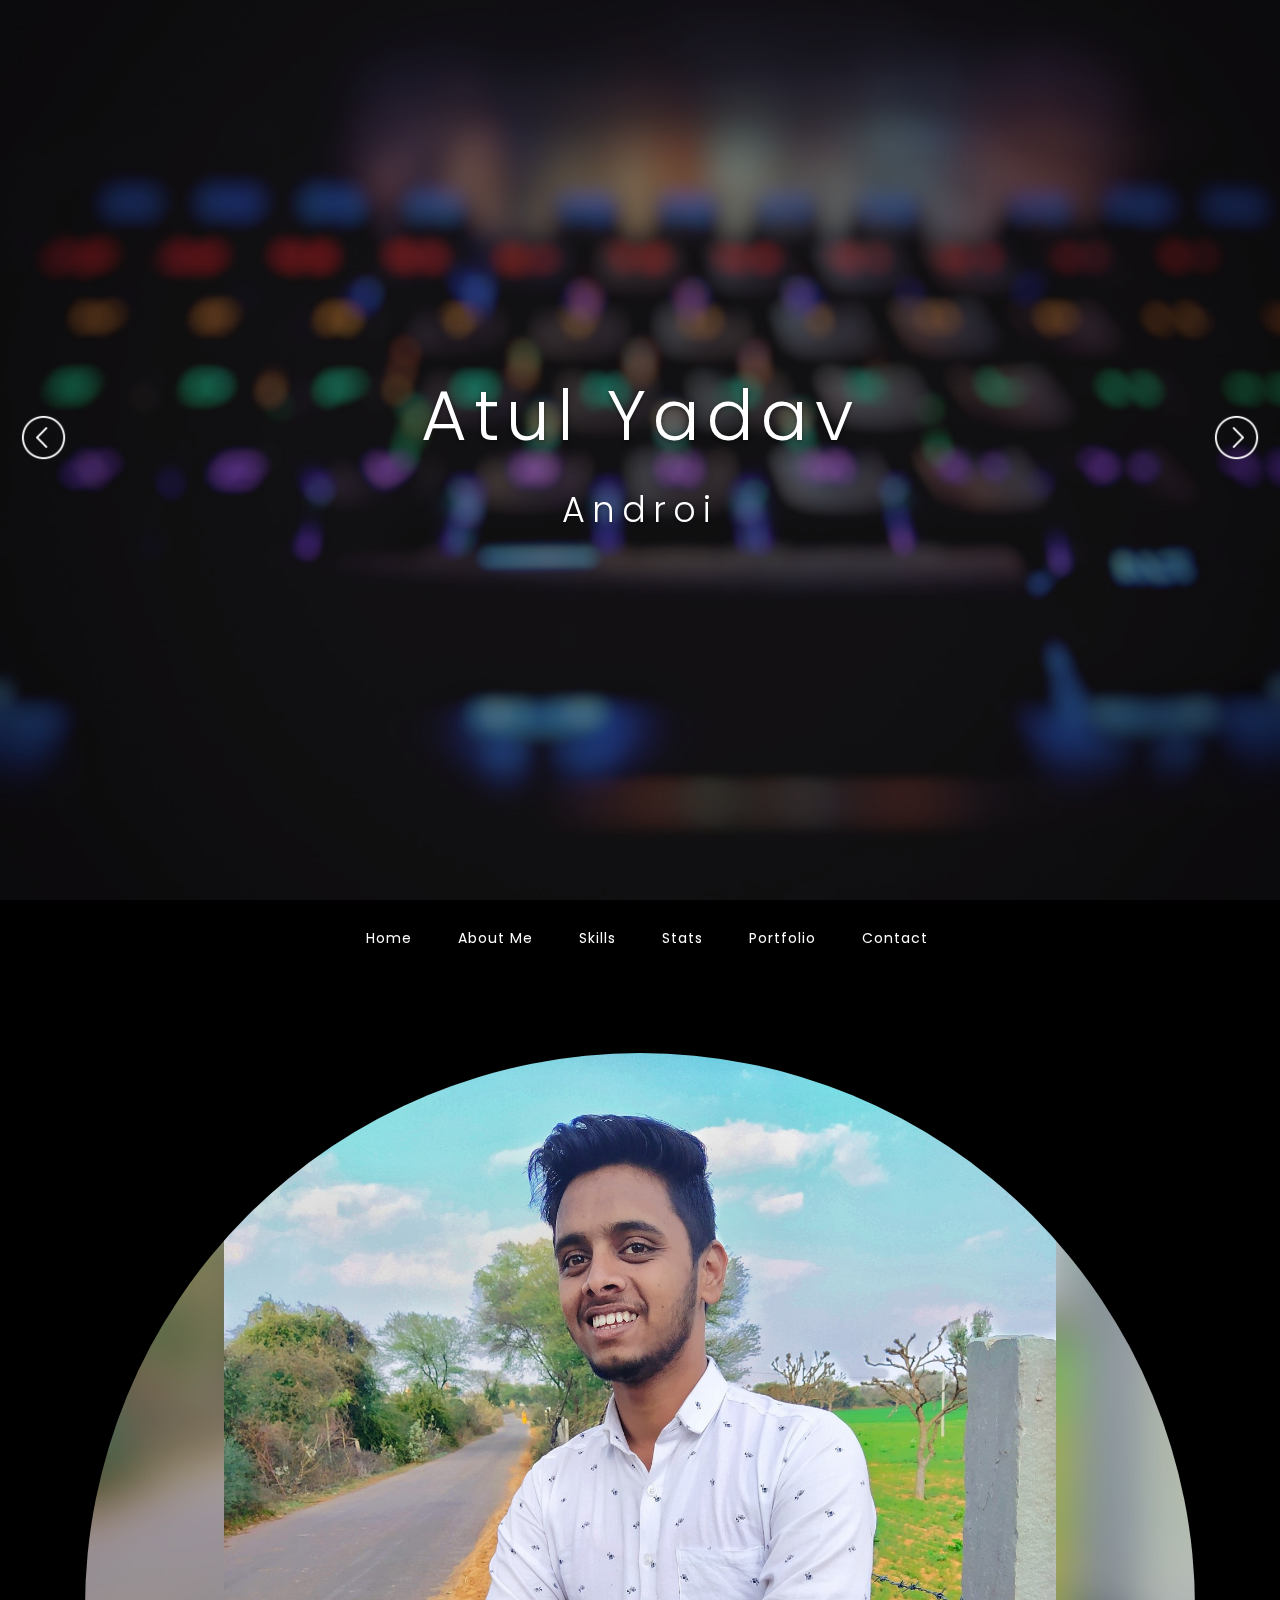
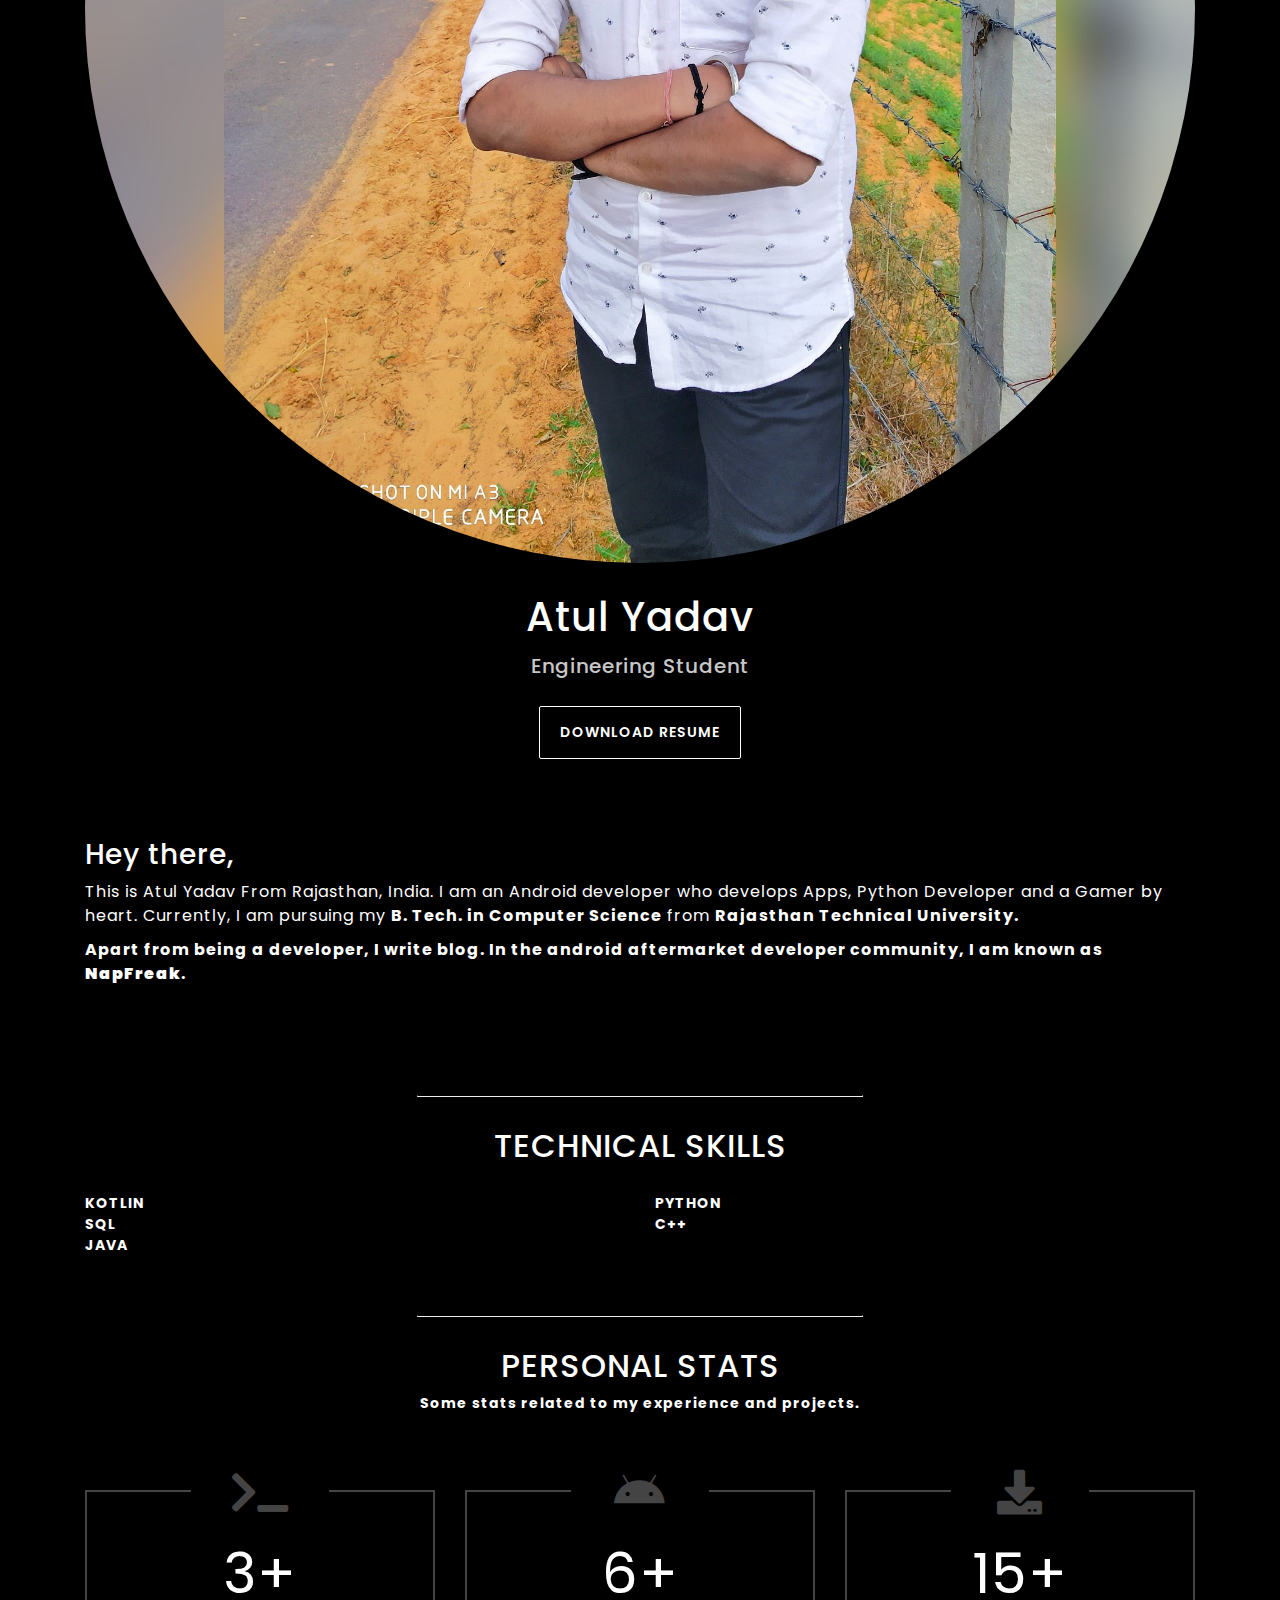
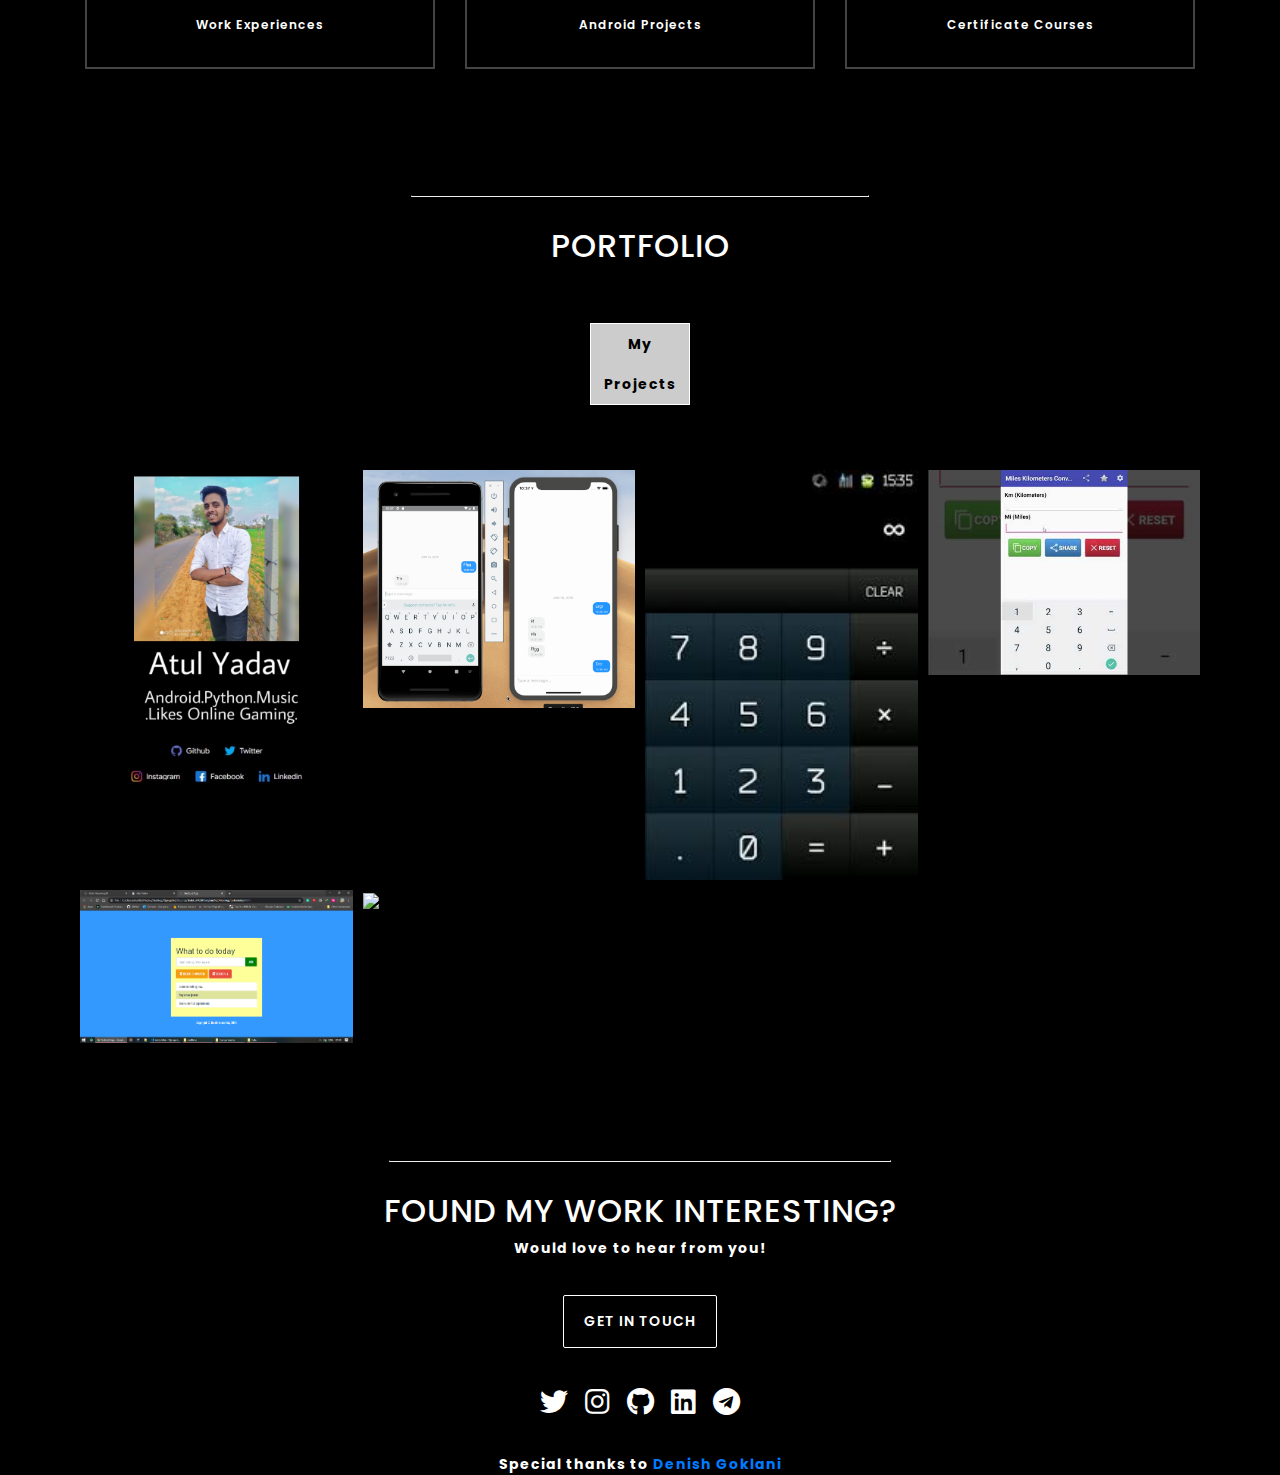
==== index.html @ 2b74e66d "first commit" ====
<!DOCTYPE html>

<head>
    <title>Atul Yadav</title>
    <link rel="shortcut icon" type="image/png" href="images/icons/fevicon.png">
    <meta name="viewport" content="width=device-width, initial-scale=1.0">
    <meta name="theme-color" content=#000000>
    <meta property="og:image" content="images/slide1">
    <link rel="stylesheet" href="https://stackpath.bootstrapcdn.com/bootstrap/4.3.1/css/bootstrap.min.css">
    <link rel="stylesheet" href="https://cdn.jsdelivr.net/gh/fancyapps/fancybox@3.5.7/dist/jquery.fancybox.min.css">
    <link rel="stylesheet" href="https://cdnjs.cloudflare.com/ajax/libs/font-awesome/5.11.2/css/all.css">
    <link rel="stylesheet" type="text/css" href="css/style.css">
    <!-- Global site tag (gtag.js) - Google Analytics -->
    <script async src="https://www.googletagmanager.com/gtag/js?id=UA-67305507-4"></script>
    <script>
        window.dataLayer = window.dataLayer || [];
        function gtag() { dataLayer.push(arguments); }
        gtag('js', new Date());

        gtag('config', 'UA-67305507-4');
    </script>
</head>

<body>
    <div class="loader">
        <div class="inner"></div>
    </div>

    <div id="slides">
        <div class="overlay"></div>
        <div class="slides-container">
            <img src="images/slide1.jpg" alt="">
            <img src="images/slide2.jpg" alt="">
        </div>
        <div class="TitleMessage">
            <div class="heading">
                <p class="main">Atul Yadav</p>
                <p class="sub typed"></p>
            </div>
        </div>

        <nav class="slides-navigation">
            <a href="#" class="next"></a>
            <a href="#" class="prev"></a>
        </nav>
    </div>

    <nav id="navigation" class="navbar navbar-expand-lg">
        <a class="navbar-brand" href="#"></a>
        <button class="navbar-toggler" type="button" data-toggle="collapse" data-target="#navbarNav"
            aria-controls="navbarNav" aria-expanded="false" aria-label="Toggle navigation">
            <span class="navbar-toggler-icon"></span>
        </button>
        <div class="collapse justify-content-center navbar-collapse" id="navbarNav">
            <ul class="navbar-nav">
                <li class="nav-item active">
                    <a class="nav-link" href="#slides">Home <span class="sr-only">(current)</span></a>
                </li>
                <li class="nav-item">
                    <a class="nav-link" href="#about">About Me</a>
                </li>
                <li class="nav-item">
                    <a class="nav-link" href="#skills">Skills</a>
                </li>
                <li class="nav-item">
                    <a class="nav-link" href="#stats">Stats</a>
                </li>
                <li class="nav-item">
                    <a class="nav-link" href="#portfolio">Portfolio</a>
                </li>
                <li class="nav-item">
                    <a class="nav-link" href="#contact">Contact</a>
                </li>
            </ul>
        </div>
    </nav>

    <section id="about" class="about_profile">
        <div class="container">
            <img class="aboutImage" src="images/profile.jpg" alt="">
        </div>
        <div class="heading">
            <h1>Atul Yadav</h1>
        </div>
        <div class="sub_heading">
            <h5>Engineering Student</h5>
        </div>
        <div class="resume">
            <a href="files/resume.pdf" class="resumeButton">DOWNLOAD RESUME</a>
        </div>
        </div>
    </section>
    <section class="about_text">
        <div class="container">
            <h3>Hey there,</h3>
            <p class="about_para">This is Atul Yadav From Rajasthan, India. I am an Android developer who develops Apps,
                Python Developer and a Gamer by heart. Currently, I am pursuing my
                <b>B. Tech. in Computer Science</b> from <b>Rajasthan Technical University.</b> 
                <b>
               </b><b>
            </p>
            <p class="about_para">Apart from being a developer, I write blog. In the android aftermarket
                 developer community, I am known
                as
                <b>NapFreak</b>.
                </p>
        </div>
    </section>

    <div id="skills" class="skillsSection">
        <div class="container">
            <div class="row">
                <div class="col-md-12 text-center">
                    <hr class="line" width="40%">
                    <h2>TECHNICAL SKILLS</h2>
                </div>
            </div>
        </div>
    </div>

    <div class="container">
        <div class="row">
            <div class="col-md-6">KOTLIN
                <br>
            </div>
            <div class="col-md-6">PYTHON
                 <br>
            </div>
        </div>
        <div class="row">
            <div class="col-md-6">SQL
               <br>
            </div>
            <div class="col-md-6">C++
      <br>
            </div>
        </div>
        <div class="row">
            <div class="col-md-6">JAVA
                <br>
            </div>
        </div>
        
        </div> <br><br><br>
    </div>
    <div id="stats" class="statsSection">
        <div class="container">
            <div class="row">
                <div class="col-md-12 text-center">
                    <hr class="line" width="40%">
                    <h2>PERSONAL STATS</h2>
                    <p>Some stats related to my experience and projects.</p>
                </div>
                <div class="col-md-4 col-sm-6">
                    <div class="squareItem">
                        <div class="squareInnerContainer">
                            <div class="squareIcon">
                                <i class="fas fa-terminal"></i>
                            </div>
                            <div class="squareContent">
                                <h2> <span class="counter">3</span><span>+</span></h2>
                                <h3>Work Experiences</h3>
                            </div>
                        </div>
                    </div>
                </div>
                <div class="col-md-4 col-sm-6">
                    <div class="squareItem">
                        <div class="squareInnerContainer">
                            <div class="squareIcon">
                                <i class="fab fa-android"></i>
                            </div>
                            <div class="squareContent">
                                <h2><span class="counter">6</span><span>+</span></h2>
                                <h3>Android Projects</h3>
                            </div>
                        </div>
                    </div>
                </div>
                <div class="col-md-4 col-sm-6">
                    <div class="squareItem">
                        <div class="squareInnerContainer">
                            <div class="squareIcon">
                                <i class="fas fa-download"></i>
                            </div>
                            <div class="squareContent">
                                <h2> <span class="counter">15</span><span>+</span></h2>
                                <h3>Certificate Courses</h3>
                            </div>
                        </div>
                    </div>
                </div>
            </div>
        </div>
    </div>
    <div id="portfolio" class="statsSection">
        <div class="container">
            <div class="row">
                <div class="heading">
                    <hr class="line" width="40%">
                    <h2>PORTFOLIO</h2>
                </div>
                <div class="filter">
                    <ul id="filters">
                        <li><a href="#" data-filter="*" class="current">My Projects</a></li>
                    </ul>
                </div>
                <div class="itemsContainer">
                    <ul class="row items">
                        <li onclick="" class="websites col-6 col-sm-4 col-md-3 col-lg-3">
                            <div class="item">
                                <img src="images/thumbnails/FlutterPort.jpg">
                                <div class="icons">
                                    <a href="images/portfolio/FlutterPort.jpg" title="View Image" class="openButton"
                                        data-fancybox
                                        data-caption="Denish.io was my personal website creted with Flutter.">
                                        <i class="far fa-eye"></i>
                                    </a>
                                    <a href="files\portwithFlutter\index.html"
                                        target="_blank" rel="noopener" class="projectLink">
                                        <i class="fa fa-link"></i>
                                    </a>
                                </div>
                                <div class="imageOverlay"></div>
                            </div>
                        </li>
                        <li onclick="" class="apps col-6 col-sm-4 col-md-3 col-lg-3">
                            <div class="item">
                                <img src="images/thumbnails/wallpy.jpg">
                                <div class="icons">
                                    <a href="images/portfolio/wallpy.jpg" title="View Image" class="openButton"
                                        data-fancybox
                                        data-caption="A Chat App made with Kotlin and Firebase.">
                                        <i class="far fa-eye"></i>
                                    </a>
                                    <a href="https://github.com/AtulYadav01/ChatApp"
                                        target="_blank" rel="noopener" class="projectLink">
                                        <i class="fa fa-link"></i>
                                    </a>
                                </div>
                                <div class="imageOverlay"></div>
                            </div>
                        </li>
                        <li onclick="" class="apps col-6 col-sm-4 col-md-3 col-lg-3">
                            <div class="item">
                                <img src="images/thumbnails/html2pdf.jpg">
                                <div class="icons">
                                    <a href="images/portfolio/html2pdf.jpg" title="View Image" class="openButton"
                                        data-fancybox
                                        data-caption="A Calculator App made from Kotlin.">
                                        <i class="far fa-eye"></i>
                                    </a>
                                    <a href="https://github.com/AtulYadav01/My_Calculator"
                                        target="_blank" rel="noopener" class="projectLink">
                                        <i class="fa fa-link"></i>
                                    </a>
                                </div>
                                <div class="imageOverlay"></div>
                            </div>
                        </li>
                        <li onclick="" class="websites col-6 col-sm-4 col-md-3 col-lg-3">
                            <div class="item">
                                <img src="images/thumbnails/twitBot.jpg">
                                <div class="icons">
                                    <a href="images/portfolio/twitBot.jpg" title="View Image" class="openButton"
                                        data-fancybox
                                        data-caption="An App to convert Miles into Kilometers and Vice Versa.">
                                        <i class="far fa-eye"></i>
                                    </a>
                                    <a href="https://github.com/AtulYadav01/MilesToKM"
                                        target="_blank" rel="noopener" class="projectLink">
                                        <i class="fa fa-link"></i>
                                    </a>
                                </div>
                                <div class="imageOverlay"></div>
                            </div>
                        </li>
                        <li onclick="" class="eb col-6 col-sm-4 col-md-3 col-lg-3">
                            <div class="item">
                                <img src="images/thumbnails/Flutter Form.jpg">
                                <div class="icons">
                                    <a href="images/portfolio/Flutter Form.jpg" title="View Image" class="openButton"
                                        data-fancybox
                                        data-caption="A To-do-App made in Python.">
                                        <i class="far fa-eye"></i>
                                    </a>
                                    <a href="https://github.com/AtulYadav01/To-do-App"
                                        target="_blank" rel="noopener" class="projectLink">
                                        <i class="fa fa-link"></i>
                                    </a>
                                </div>
                                <div class="imageOverlay"></div>
                            </div>
                        </li>
                        <li onclick="" class="websites col-6 col-sm-4 col-md-3 col-lg-3">
                            <div class="item">
                                <img src="images/thumbnails/FutureOS.jpg">
                                <div class="icons">
                                    <a href="images/portfolio/FutureOS.jpg" title="View Image" class="openButton"
                                        data-fancybox data-caption="An App made in Kotlin which can calculate your age in Minutes.">
                                        <i class="far fa-eye"></i>
                                    </a>
                                    <a href="https://github.com/AtulYadav01/AgeInMinutes" target="_blank" rel="noopener" class="projectLink">
                                        <i class="fa fa-link"></i>
                                    </a>
                                </div>
                                <div class="imageOverlay"></div>
                            </div>
                        </li>
                    </ul>
                </div>
            </div>
        </div>
    </div>

    <div id="contact" class="contactSection">
        <div class="col-md-12 text-center">
            <hr class="line" width="40%">
            <h2>FOUND MY WORK INTERESTING? </h2>
            <p>Would love to hear from you!</p>
            <a href="mailTo:atulyadav01@hotmail.com" class="mailButton">GET IN TOUCH</a>
        </div>
        <div class="social">
 
            <a href="https://www.twitter.com/the_atulyadav" class="twitter" target="_blank" rel="noopener"><i
                    class="fab fa-twitter fa-2x"></i></a>
            <a href="https://www.instagram.com/the.atulyadav" class="instagram" target="_blank" rel="noopener"><i
                    class="fab fa-instagram fa-2x"></i></a>
            <a href="https://github.com/AtulYadav01" class="github" target="_blank" rel="noopener"><i
                    class="fab fa-github fa-2x"></i></a>
            <a href="https://www.linkedin.com/in/atul-yadav01/" class="linkedin" target="_blank" rel="noopener"><i
                    class="fab fa-linkedin fa-2x"></i></a>
            <a href="https://t.me/Lord_Supremo" class="telegram" target="_blank" rel="noopener"><i
                    class="fab fa-telegram fa-2x"></i></a>
        </div>
    </div>

    <div class="creditSection">
        <div class="col-md-12 text-center">
            <p>Special thanks to <a href="https://github.com/
sparkcoder157" target="_blank" rel="noopener">Denish Goklani</a></p>
        </div>
    </div>


    <script src="https://ajax.googleapis.com/ajax/libs/jquery/3.4.1/jquery.min.js"></script>
    <script src="js/security.js"></script>
    <script src="js/jquery.superslides.min.js"></script>
    <script src="https://cdn.jsdelivr.net/gh/fancyapps/fancybox@3.5.7/dist/jquery.fancybox.min.js"></script>
    <script src="js/countUp.js"></script>
    <script src="https://unpkg.com/isotope-layout@3.0.6/dist/isotope.pkgd.min.js"></script>
    <script src="js/countUp-jquery.js"></script>
    <script src="js/typed.min.js"></script>
    <script src="https://cdnjs.cloudflare.com/ajax/libs/popper.js/1.14.7/umd/popper.min.js"
        integrity="sha384-UO2eT0CpHqdSJQ6hJty5KVphtPhzWj9WO1clHTMGa3JDZwrnQq4sF86dIHNDz0W1"
        crossorigin="anonymous"></script>
    <script src="https://stackpath.bootstrapcdn.com/bootstrap/4.3.1/js/bootstrap.min.js"
        integrity="sha384-JjSmVgyd0p3pXB1rRibZUAYoIIy6OrQ6VrjIEaFf/nJGzIxFDsf4x0xIM+B07jRM"
        crossorigin="anonymous"></script>
    <script src="js/script.js"></script>
</body>

</html>
---- css/style.css ----
@import url("https://fonts.googleapis.com/css?family=Poppins:400,500&display=swap");
@import "./superslides.css";
* {
  margin: 0;
  padding: 0;
  box-sizing: border-box;
}

body {
  font-family: 'Poppins', sans-serif;
  font-size: 14px;
  color: #fff;
  background-color: #000;
  letter-spacing: 1px;
}

.overlay {
  width: 100%;
  height: 100%;
  position: absolute;
  z-index: 3;
  background-color: rgba(0, 0, 0, 0.4);
}

.slides-navigation {
  z-index: 6;
}

.slides-navigation .prev, .slides-navigation .next {
  width: 47px;
  height: 47px;
  background-size: cover;
  background-repeat: no-repeat;
}

.slides-navigation a.prev {
  left: 20px;
  background-image: url(../images/icons/previous.png);
}

.slides-navigation a.next {
  right: 20px;
  background-image: url(../images/icons/next.png);
}

.TitleMessage {
  position: absolute;
  width: 100%;
  height: 250px;
  top: 50%;
  z-index: 5;
  text-align: center;
  margin-top: -105px;
}

.TitleMessage .heading p {
  color: #ffffff;
  text-shadow: 0px 2px 5px rgba(0, 0, 0, 0.4);
  font-weight: 100;
  letter-spacing: 7px;
}

.TitleMessage .heading .main {
  font-size: 50px;
  font-weight: 300;
}

.TitleMessage .heading .sub {
  font-size: 25px;
  font-weight: 300;
}

.about_profile {
  padding: 80px 0px;
  background-color: #000;
}

.aboutImage {
  max-width: 100%;
  max-height: auto;
  border-radius: 50%;
  display: block;
  margin-left: auto;
  margin-right: auto;
}

.about_text {
  background-color: #000;
  color: #fff;
  margin-top: -1px;
  margin-bottom: -1px;
}

.heading {
  padding-top: 30px;
  text-align: center;
  color: #ffffff;
}

.sub_heading {
  padding-top: 5px;
  text-align: center;
  color: rgba(255, 255, 255, 0.8);
}

.resume {
  text-align: center;
  color: #ffffff;
}

.about_para {
  margin-bottom: 0px;
  padding-bottom: 10px;
  font-size: 16px;
}

.skillsSection {
  padding: 100px 0;
  background-color: #000;
  color: #fff;
  margin-bottom: -80px;
}

@media screen and (max-width: 1336px) {
  .TitleMessage .heading .main {
    font-size: 70px;
    margin-top: -12px;
    font-weight: 300;
  }
  .TitleMessage .heading .sub {
    font-size: 35px;
    font-weight: 300;
    position: relative;
  }
}

@media screen and (max-width: 731px) {
  .TitleMessage .heading .main {
    margin-top: -10px;
    font-size: 30px;
    font-weight: 300;
  }
}

@media screen and (max-width: 628px) {
  .TitleMessage .heading .main {
    font-size: 30px;
    font-weight: 300;
  }
}

@media screen and (max-width: 530px) {
  .TitleMessage .heading .main {
    position: relative;
    top: 45px;
    font-size: 25px;
  }
  .TitleMessage .heading .sub {
    font-size: 15px;
    font-weight: 300;
    position: relative;
    top: 35px;
  }
  .slides-navigation .prev, .slides-navigation .next {
    width: 25px;
    height: 25px;
  }
}

.squareItem {
  margin-top: 60px;
  position: relative;
}

.squareInnerContainer {
  position: relative;
  padding: 50px 15px 35px;
  text-align: center;
  border: 2px solid #444;
  border-top: none;
}

.squareInnerContainer:before, .squareInnerContainer:after {
  content: '';
  position: absolute;
  top: 0px;
  width: 30%;
  border-bottom: 2px solid #444;
}

.squareInnerContainer:before {
  right: 0px;
}

.squareInnerContainer:after {
  left: 0px
}

.squareContent h2 {
  font-size: 56px;
  margin-bottom: 10px;
  font-weight: 400;
}

@media screen and (max-width: 1024px) {
  .squareContent h2 {
    font-size: 41px;
    margin-bottom: 10px;
    font-weight: 400;
  }
}

.squareContent h3 {
  font-size: 12px;
  font-weight: 600;
  margin: 0;
}

.squareIcon {
  position: absolute;
  left: 50%;
  top: -30px;
  width: 40%;
  height: 60px;
  font-size: 45px;
  margin-left: -20%;
  color: #444;
}

.statsSection {
  padding-bottom: 100px;
  background-color: #000;
  color: #fff;
  margin-bottom: -1px;
  margin-top: -4px;
}

.contactSection {
  padding-bottom: 20px;
  background-color: #000;
  color: #fff;
  margin-bottom: -4px;
  margin-top: -4px;
}

.mailButton, .resumeButton {
  color: #fff;
  padding: 15px 20px;
  display: inline-block;
  margin-top: 20px;
  border: 1px solid #fff;
  border-radius: 2px;
}

.filter {
  text-align: center;
  width: 100%;
  margin-left: auto;
  margin-right: auto;
}

.filter ul {
  display: inline-block;
  padding: 5px;
  margin: auto;
  width: 100%;
}

.filter li {
  display: inline-block;
  padding: 5px;
}

.filter a {
  color: #fff;
  border: 1px solid #fff;
  display: block;
  width: 100px;
  line-height: 40px;
  transition: .3s;
}

.filter .current {
  background-color: rgba(255, 255, 255, 0.8);
  ;
  border-color: #fff;
  color: #000000;
}

.filter a:hover {
  background-color: rgba(255, 255, 255, 0.8);
  ;
  border-color: #fff;
  color: #000000;
  text-decoration: none;
  transition: .3s;
}

.statsSection .heading {
  text-align: center;
  padding-bottom: 40px;
  width: 100%;
}

.items li {
  display: inline-block;
  padding: 5px;
}

.itemsContainer {
  width: 100%;
  margin-left: 20px;
  margin-right: 20px;
  margin-top: 50px;
}

.items li img {
  width: 100%;
  -webkit-transition: all 0.3s linear, 1s;
  -ms-transition: all 0.3s linear, 1s;
  -mz-transition: all 0.3s linear, 1s;
  -o-transition: all 0.3s linear, 1s;
  -transition: all 0.3s linear, 1s;
}

.items .item {
  position: relative;
  display: block;
  overflow: hidden;
}

.items .icons {
  position: absolute;
  width: 90px;
  height: 40px;
  left: 50%;
  top: 50%;
  margin: -20px auto 0 -47px;
  text-align: center;
  z-index: 3;
}

.items .icons i {
  color: #fff;
  font-size: 20px;
  margin-top: 9px;
}

.items a {
  width: 40px;
  height: 40px;
  background-color: #000;
  position: relative;
  display: inline-block;
  -webkit-transition: all 0.2s linear, 0.2s;
  -moz-transition: all 0.2s linear, 0.2s;
  -o-transition: all 0.2s linear, 0.2s;
  -ms-transition: all 0.2s linear, 0.2s;
  -transition: all 0.2s linear, 0.2s;
}

.items .imageOverlay {
  width: 100%;
  height: 100%;
  background-color: rgba(0, 0, 0, 0.5);
  position: absolute;
  left: 0px;
  top: 0px;
  opacity: 0;
  -webkit-transition: all 0.2s linear, 1s;
  -moz-transition: all 0.2s linear, 1s;
  -o-transition: all 0.2s linear, 1s;
  -ms-transition: all 0.2s linear, 1s;
  -transition: all 0.2s linear, 1s;
}

.items .item:hover .imageOverlay {
  opacity: 1;
}

.items .openButton {
  float: left;
  left: -250px;
}

.items .projectLink {
  float: right;
  right: -250px;
}

.items .item:hover .openButton {
  left: 0px;
}

.items .item:hover .projectLink {
  right: 0px;
}

.items .item:hover img {
  -webkit-transform: scale(1.05, 1.05);
  -moz-transform: scale(1.05, 1.05);
  -o-transform: scale(1.05, 1.05);
  -ms-transform: scale(1.05, 1.05);
  -transform: scale(1.05, 1.05);
}

.items {
  padding: 0;
}

.copyrightSection {
  background-color: #000;
  color: #fff;
  padding: 30px 5px;
}

.copyrightSection p {
  margin: 0;
}

.social {
  margin-top: 40px;
  text-align: center;
  width: 100%;
  display: inline-block;
}

.facebook {
  color: #fff;
  padding: 6px;
}

.facebook:hover {
  color: #4171da;
}

.twitter {
  color: #fff;
  padding: 6px;
}

.twitter:hover {
  color: #55acee;
}

.youtube {
  color: #fff;
  padding: 6px;
}

.youtube:hover {
  color: #f03333;
}

.linkedin {
  color: #fff;
  padding: 6px;
}

.linkedin:hover {
  color: #23a9f1;
}

.github {
  color: #fff;
  padding: 6px;
}

.github:hover {
  color: #0380b9;
}

.telegram {
  color: #fff;
  padding: 6px;
}

.telegram:hover {
  color: #1c6d92;
}

.instagram {
  color: #fff;
  padding: 6px;
}

.instagram:hover {
  color: #6492b8;
}

.dev {
  color: #fff;
  padding: 6px;
}

.dev:hover {
  color: #2ae48d;
}

.line {
  color: #fff;
  display: block;
  margin-top: 0px;
  margin-bottom: 30px;
  margin-left: auto;
  margin-right: auto;
  border-style: inset;
  size: 10px;
  border-width: 1px;
}

#navigation {
  background-color: rgba(0, 0, 0, 0.9);
  padding: 20px 10px;
  z-index: 100;
  width: 100%;
  margin-bottom: -4px;
}

#navigation li {
  padding: 0 10px;
  transition: .3s;
  margin-right: 10px;
}

#navigation li:hover {
  font-weight: 600;
  transition: .3s;
  transform: scale(1.2);
}

#navigation li a {
  color: #fff;
}

.navbar-brand {
  color: #fff;
  margin-bottom: 5px;
  margin-left: 8px;
}

.navbar-brand:hover {
  color: #fff;
}

.navbar-toggler-icon {
  background: url(../images/icons/menu.png);
  background-size: 100%;
}

.navbar-toggler:focus, .navbar-toggler:active {
  outline: none;
  box-shadow: none;
}

.fixedNav #navigation {
  position: fixed;
  top: 0;
}

.loader {
  width: 100%;
  height: 100%;
  background-color: #000;
  position: fixed;
  top: 0px;
  left: 0px;
  z-index: 1000;
}

.loader .inner {
  width: 100%;
  height: 100%;
  background: url(../images/loader.gif) center center no-repeat;
}

.progress, .progress-bar {
  height: 1.2rem;
  transition: .3s;
}

.progress-bar:hover {
  cursor: pointer;
  filter: invert(100%);
  transition: .5s;
}

@media screen and (max-width: 993px) {
  #navigation li:hover {
    transition: .3s;
    transform: scale(1);
    margin-left: 20px;
  }
}

@keyframes fillBar {
  to {
    transform: scaleX(1);
  }
}

.resumeButton, .mailButton {
  text-decoration: none;
  font-weight: 600;
  transition: .4s;
}

.resumeButton:hover, .mailButton:hover {
  border-radius: 25px;
  background-color: rgba(255, 255, 255, 0.8);
  color: #444;
  transition: .4s;
  text-decoration: none;
}

.filter .filter-apps:hover {
  background-color: #3f51b5;
  color: white;
}

.filter .filter-eb:hover {
  background-color: #00897b;
  color: white;
}

.filter .filter-roms:hover {
  background-color: #ef6c00;
  color: white;
}

.filter .filter-websites:hover {
  background-color: #607d8b;
  color: white;
}

.filter .filter-other:hover {
  background-color: #00695f;
  color: white;
}

.heart {
  color: red;
  font-size: 22px;
}

.creditSection {
  margin-top: 20px;
}

.creditSection p {
  margin: 0;
}

/* GreyMod */

/* ############### */

/* body,
 .about_profile,
 .about_text,
 .skillsSection,
 .statsSection,
 .contactSection,
 .items a, 
 .copyrightSection, 
 .loader {
   background-color: #1b1b1b;
 }
#navigation {
  background-color: rgba(27,27,27,0.8);
}

.resumeButton {
  background-color: #009688;
} */

/* ############### */
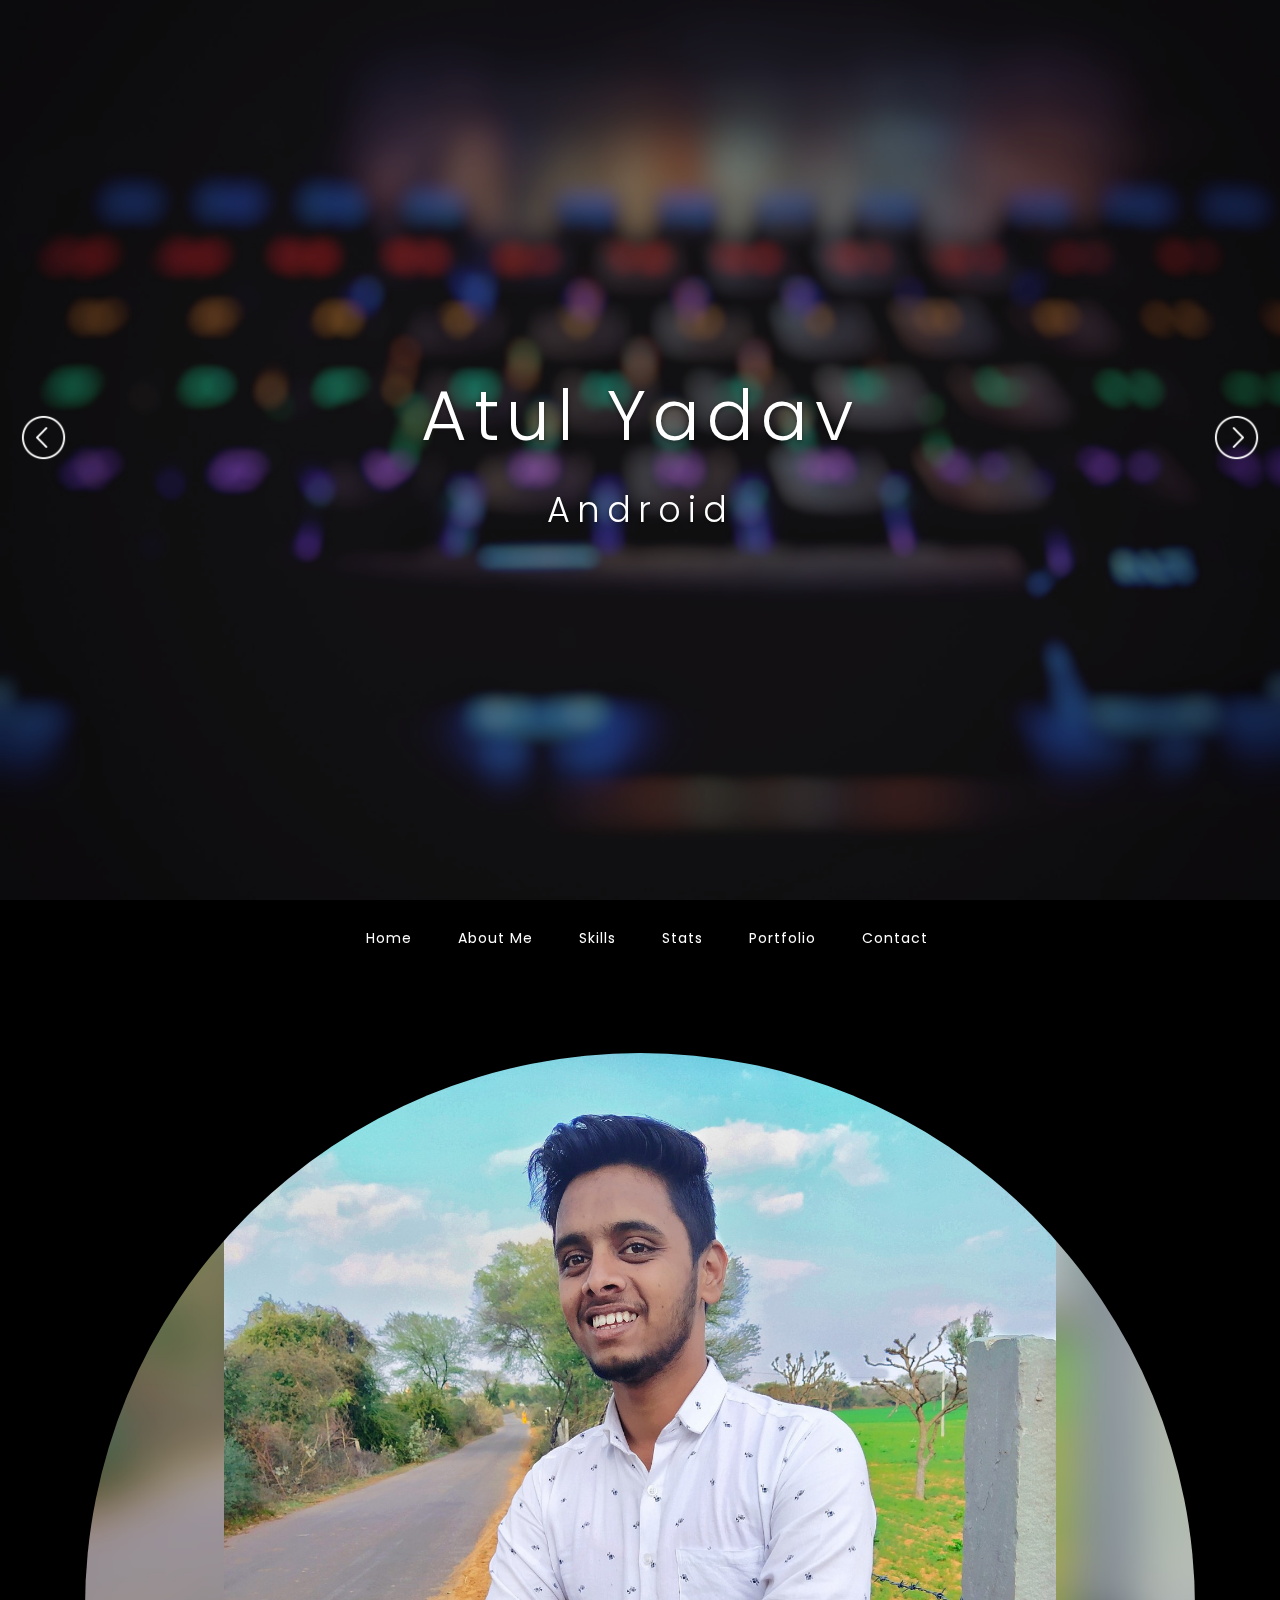
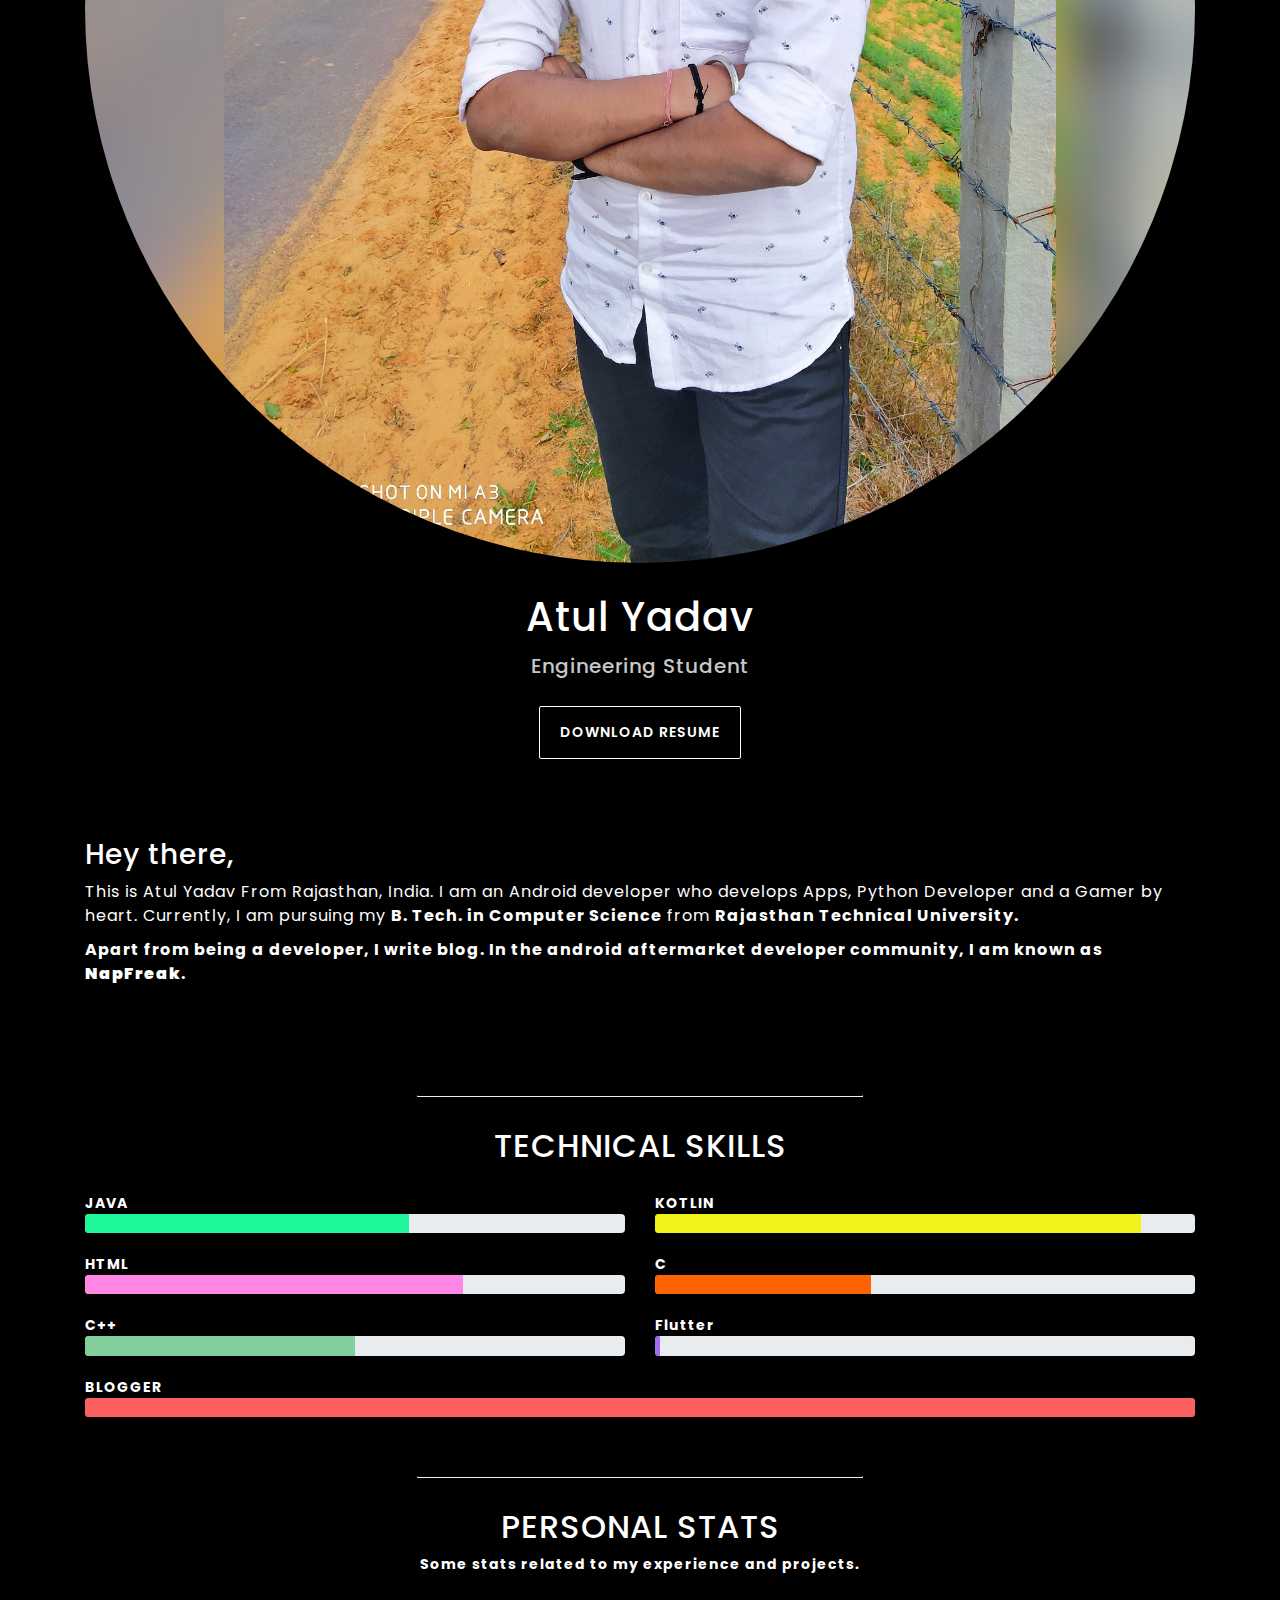
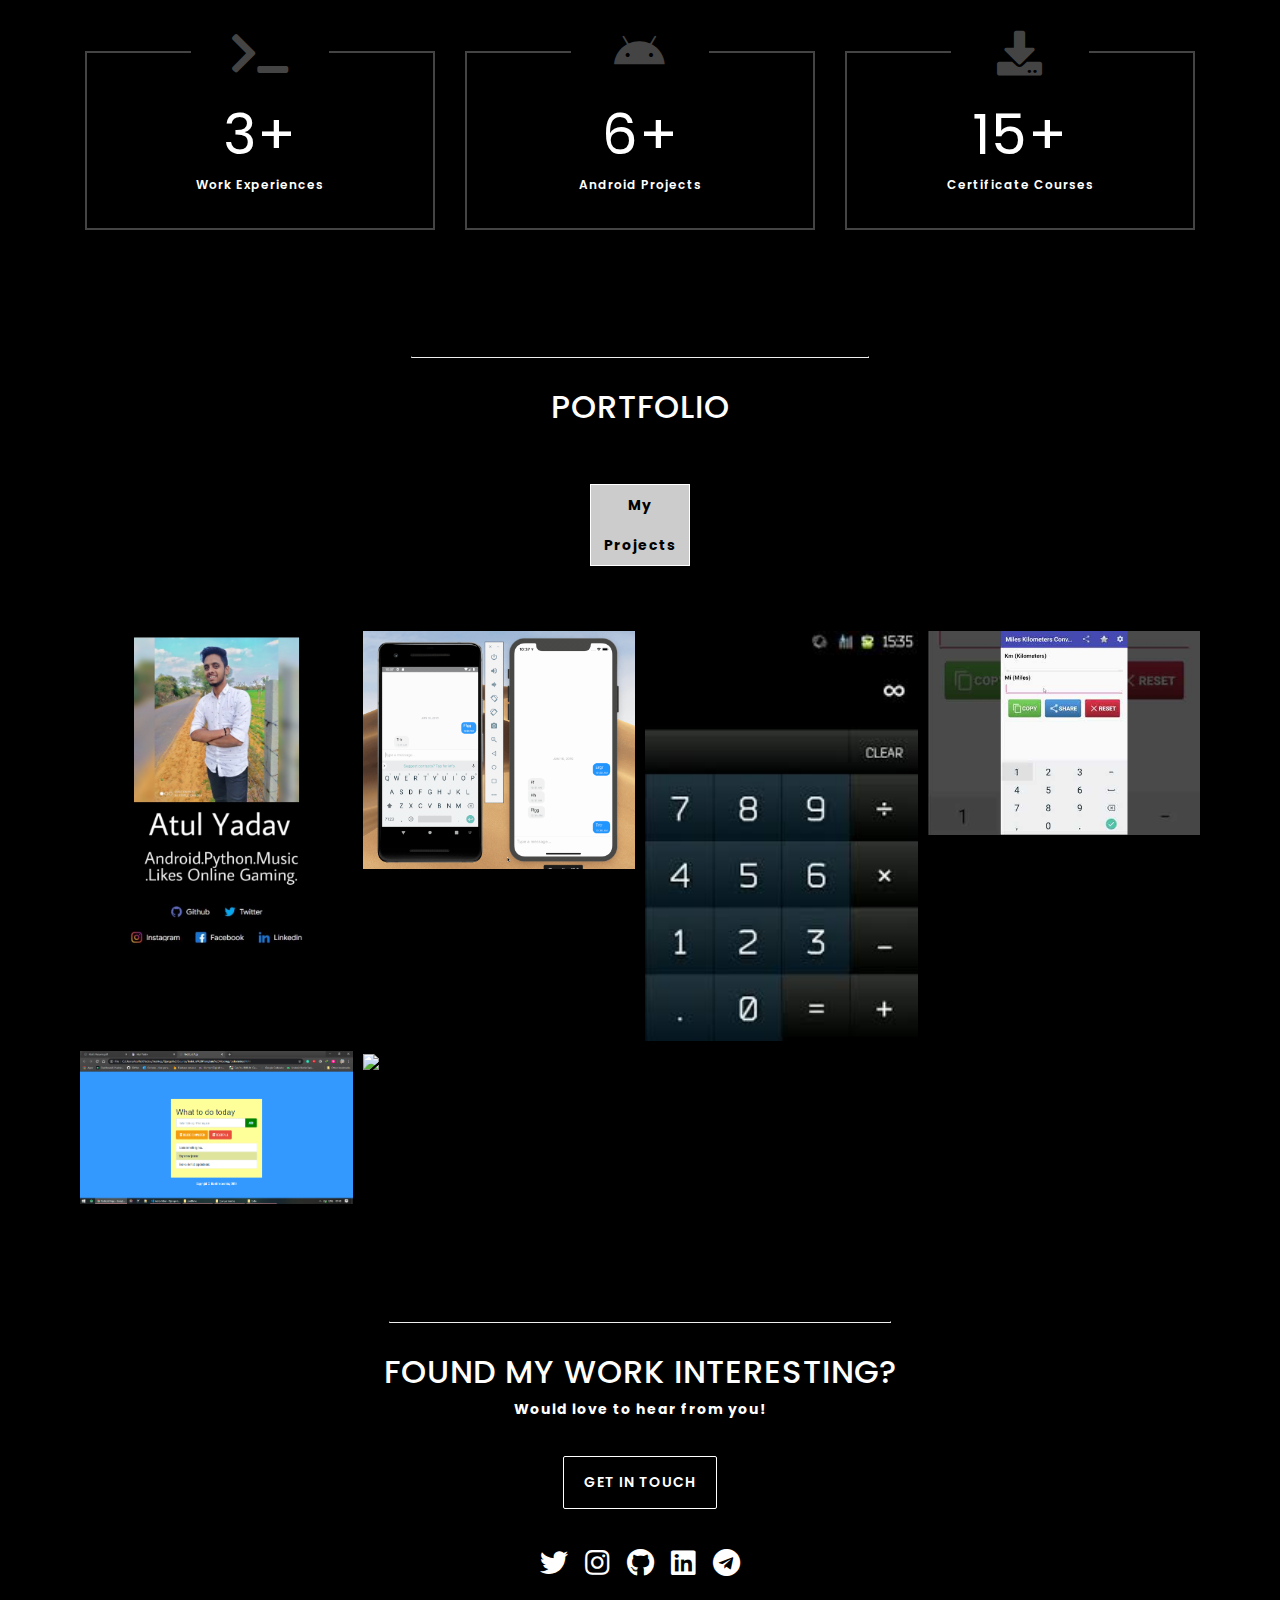
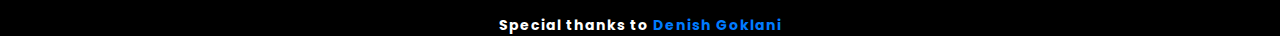
==== commit 17297237: "Added New Functionality" ====
--- a/index.html
+++ b/index.html
@@ -118,29 +118,53 @@
         </div>
     </div>
 
-    <div class="container">
-        <div class="row">
-            <div class="col-md-6">KOTLIN
-                <br>
-            </div>
-            <div class="col-md-6">PYTHON
-                 <br>
-            </div>
-        </div>
-        <div class="row">
-            <div class="col-md-6">SQL
-               <br>
-            </div>
-            <div class="col-md-6">C++
-      <br>
-            </div>
-        </div>
+   <div class="container">
         <div class="row">
             <div class="col-md-6">JAVA
-                <br>
-            </div>
-        </div>
-        
+                <div class="progress">
+                    <div class="progress-bar" role="progressbar" style="background-color:#1df79a;width:60%"
+                        aria-valuenow="60" aria-valuemin="0" aria-valuemax="100"></div>
+                </div> <br>
+            </div>
+            <div class="col-md-6">KOTLIN
+                <div class="progress">
+                    <div class="progress-bar" role="progressbar" style="background-color:#eff317;width: 90%;"
+                        aria-valuenow="90" aria-valuemin="0" aria-valuemax="100"></div>
+                </div> <br>
+            </div>
+        </div>
+        <div class="row">
+            <div class="col-md-6">HTML
+                <div class="progress">
+                    <div class="progress-bar" role="progressbar" style="background-color: #ff86e4;width: 70%;"
+                        aria-valuenow="70" aria-valuemin="0" aria-valuemax="100"></div>
+                </div> <br>
+            </div>
+            <div class="col-md-6">C
+                <div class="progress">
+                    <div class="progress-bar" role="progressbar" style="background-color:#fd6400;width: 40%"
+                        aria-valuenow="40" aria-valuemin="0" aria-valuemax="100"></div>
+                </div> <br>
+            </div>
+        </div>
+        <div class="row">
+            <div class="col-md-6">C++
+                <div class="progress">
+                    <div class="progress-bar" role="progressbar" style="background-color:#84cd9d;width: 50%"
+                        aria-valuenow="50" aria-valuemin="0" aria-valuemax="100"></div>
+                </div> <br>
+            </div>
+            <div class="col-md-6">Flutter
+                <div class="progress">
+                    <div class="progress-bar" role="progressbar" style="background-color:#a06cf4;width: 1%"
+                        aria-valuenow="76" aria-valuemin="0" aria-valuemax="100"></div>
+                </div> <br>
+            </div>
+        </div>
+        BLOGGER
+        <div class="progress">
+            <div class="progress-bar" role="progressbar" style="background-color:rgba(255, 63, 63, 0.82);width: 100%"
+                aria-valuenow="76" aria-valuemin="0" aria-valuemax="100"></div>
         </div> <br><br><br>
     </div>
     <div id="stats" class="statsSection">
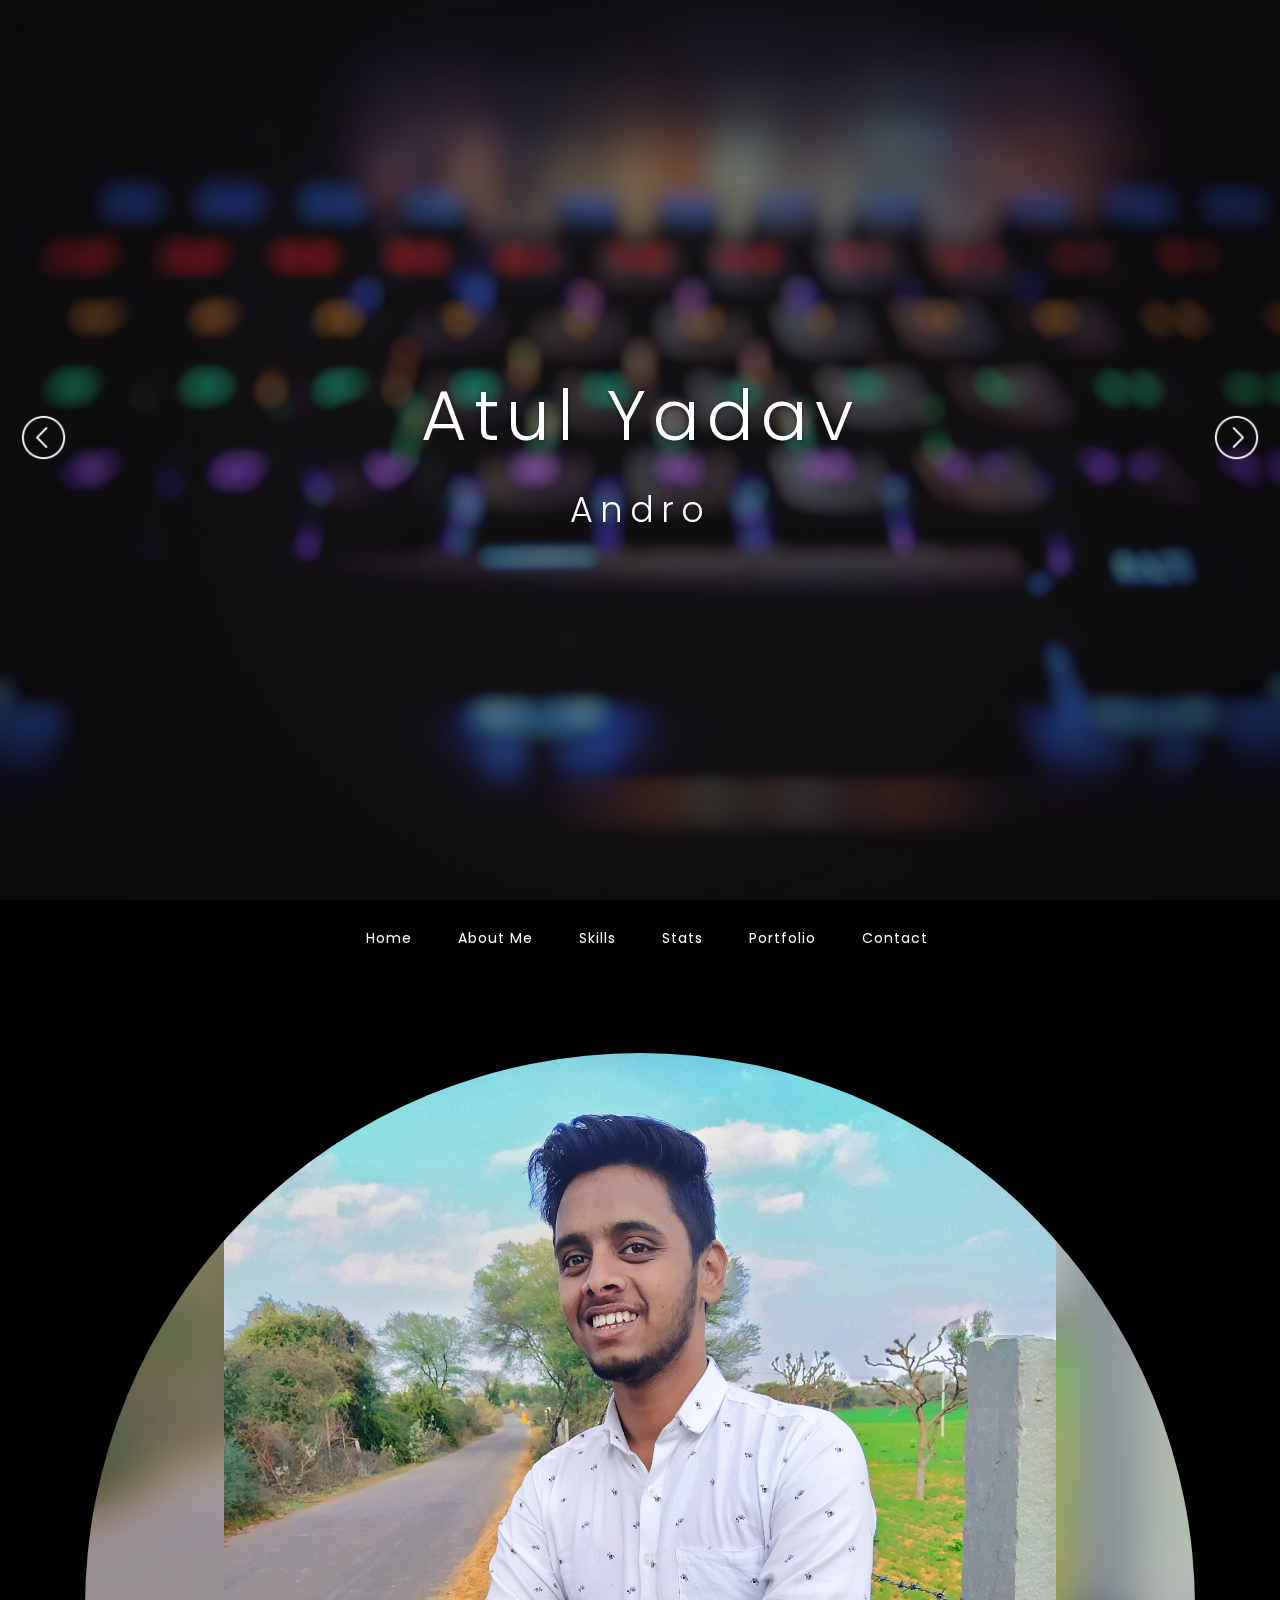
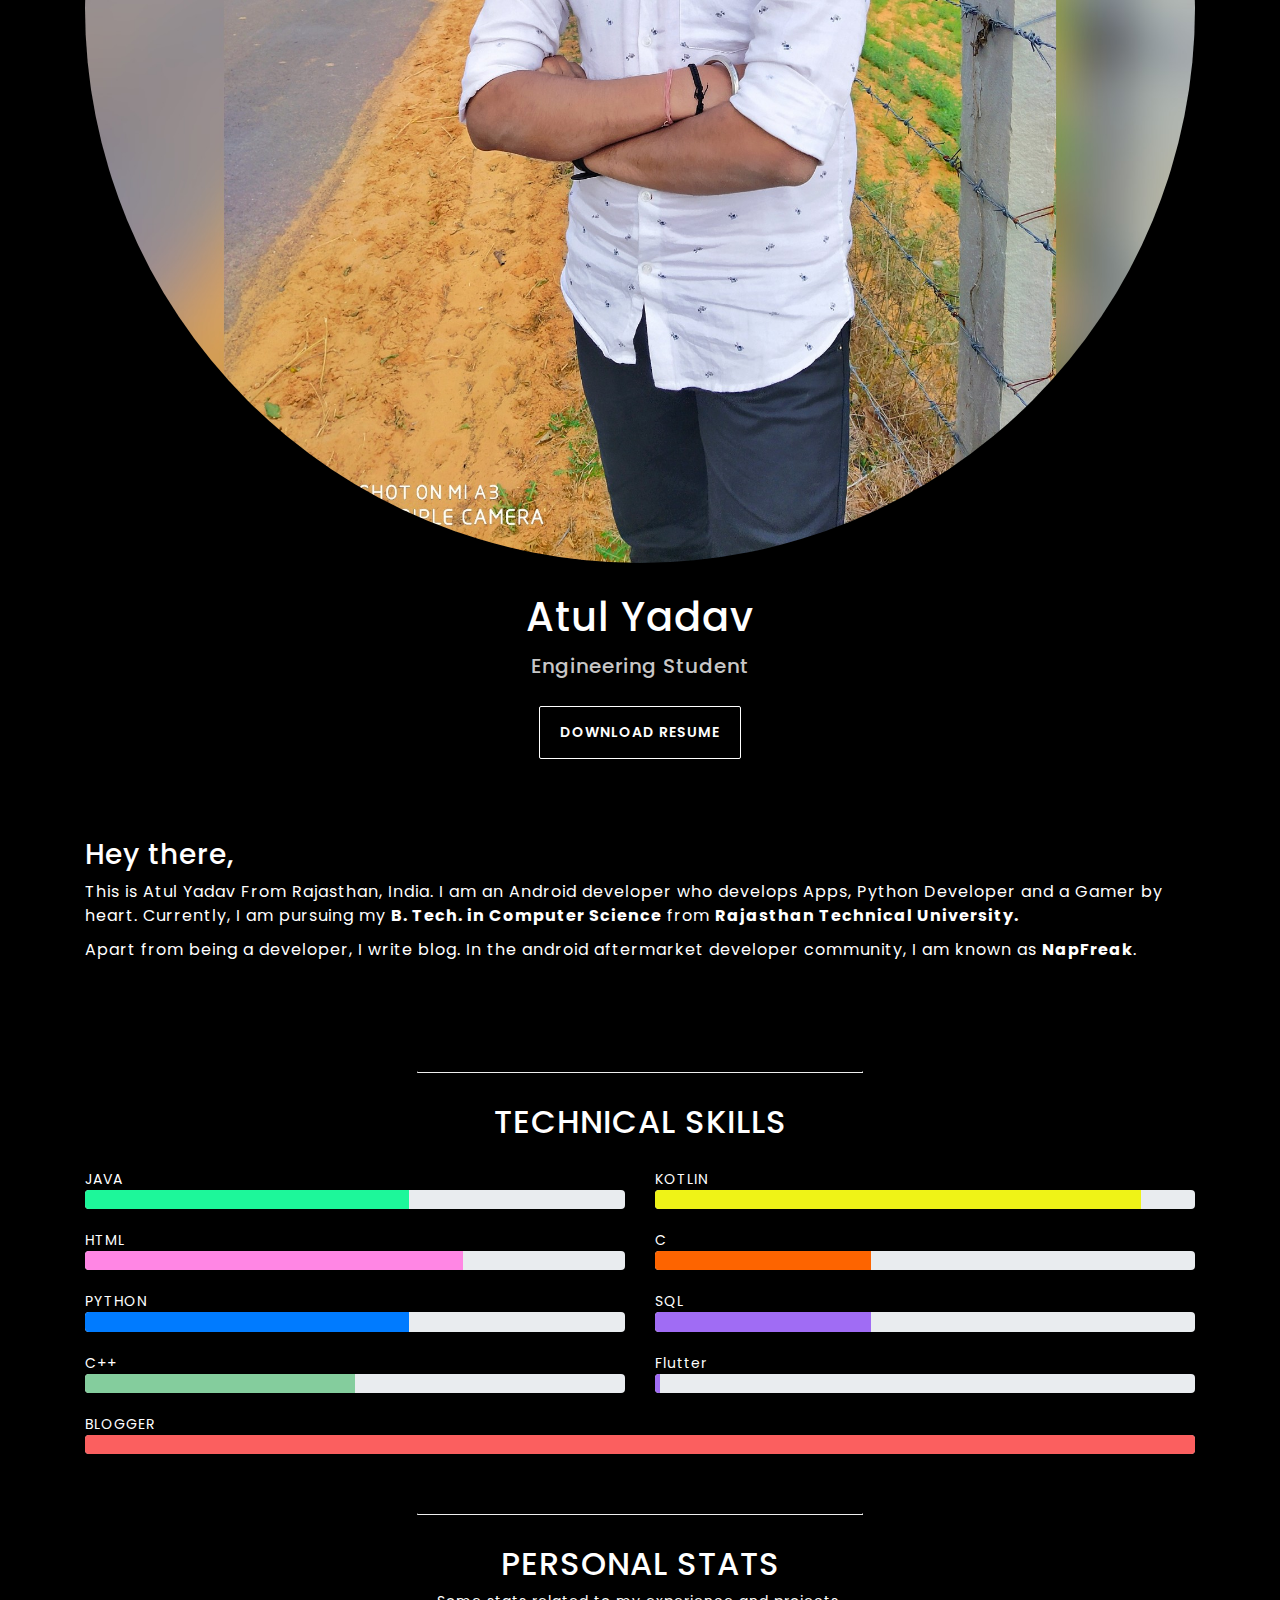
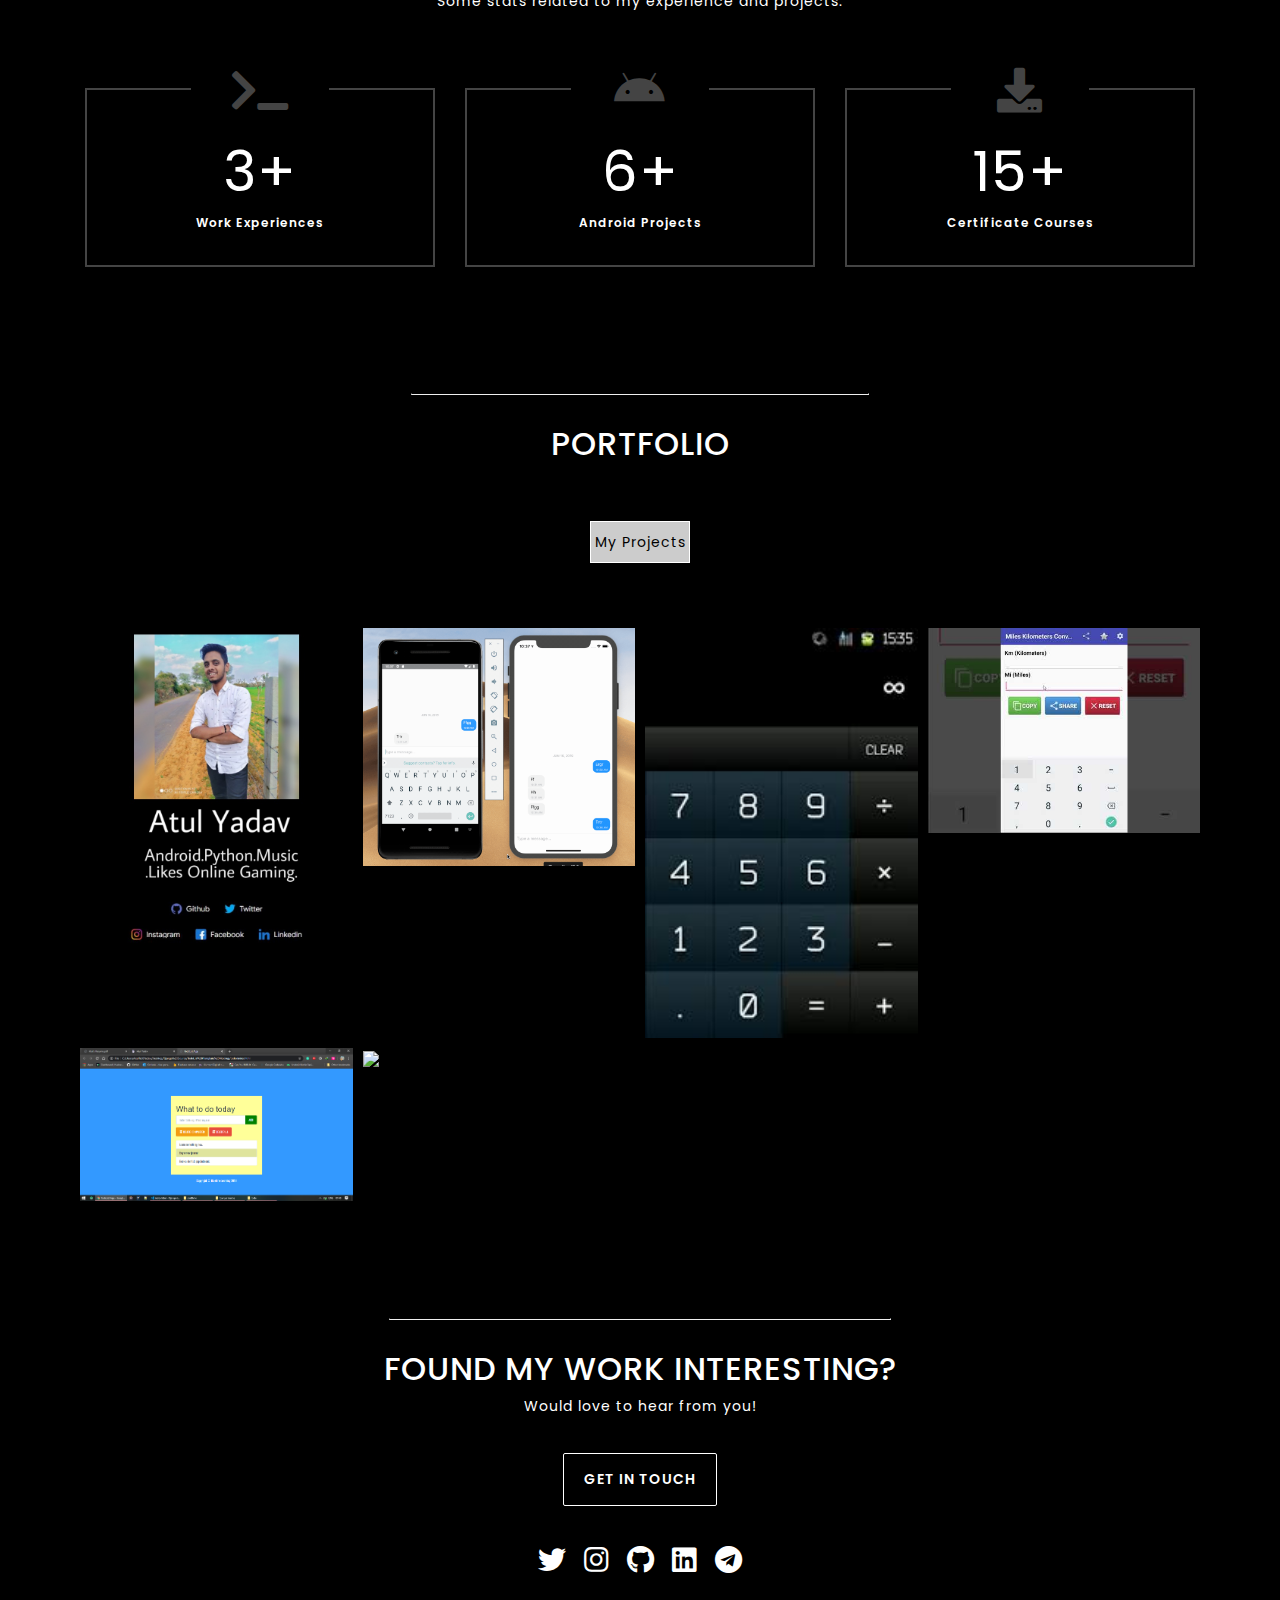
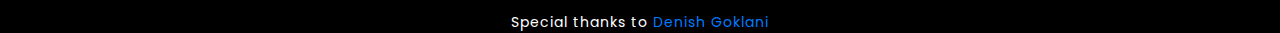
==== commit 7f79c6ed: "Added new Skills" ====
--- a/index.html
+++ b/index.html
@@ -88,7 +88,7 @@
         <div class="resume">
             <a href="files/resume.pdf" class="resumeButton">DOWNLOAD RESUME</a>
         </div>
-        </div>
+
     </section>
     <section class="about_text">
         <div class="container">
@@ -97,7 +97,7 @@
                 Python Developer and a Gamer by heart. Currently, I am pursuing my
                 <b>B. Tech. in Computer Science</b> from <b>Rajasthan Technical University.</b> 
                 <b>
-               </b><b>
+               </b>
             </p>
             <p class="about_para">Apart from being a developer, I write blog. In the android aftermarket
                  developer community, I am known
@@ -133,7 +133,7 @@
                 </div> <br>
             </div>
         </div>
-        <div class="row">
+		<div class="row">
             <div class="col-md-6">HTML
                 <div class="progress">
                     <div class="progress-bar" role="progressbar" style="background-color: #ff86e4;width: 70%;"
@@ -143,6 +143,20 @@
             <div class="col-md-6">C
                 <div class="progress">
                     <div class="progress-bar" role="progressbar" style="background-color:#fd6400;width: 40%"
+                        aria-valuenow="40" aria-valuemin="0" aria-valuemax="100"></div>
+                </div> <br>
+            </div>
+        </div>
+		<div class="row">
+            <div class="col-md-6">PYTHON
+                <div class="progress">
+                    <div class="progress-bar" role="progressbar" style="background-color:4EE11A;width:60%"
+                        aria-valuenow="60" aria-valuemin="0" aria-valuemax="100"></div>
+                </div> <br>
+            </div>
+            <div class="col-md-6">SQL
+                <div class="progress">
+                    <div class="progress-bar" role="progressbar" style="background-color:#a06cf4;width: 40%;"
                         aria-valuenow="40" aria-valuemin="0" aria-valuemax="100"></div>
                 </div> <br>
             </div>
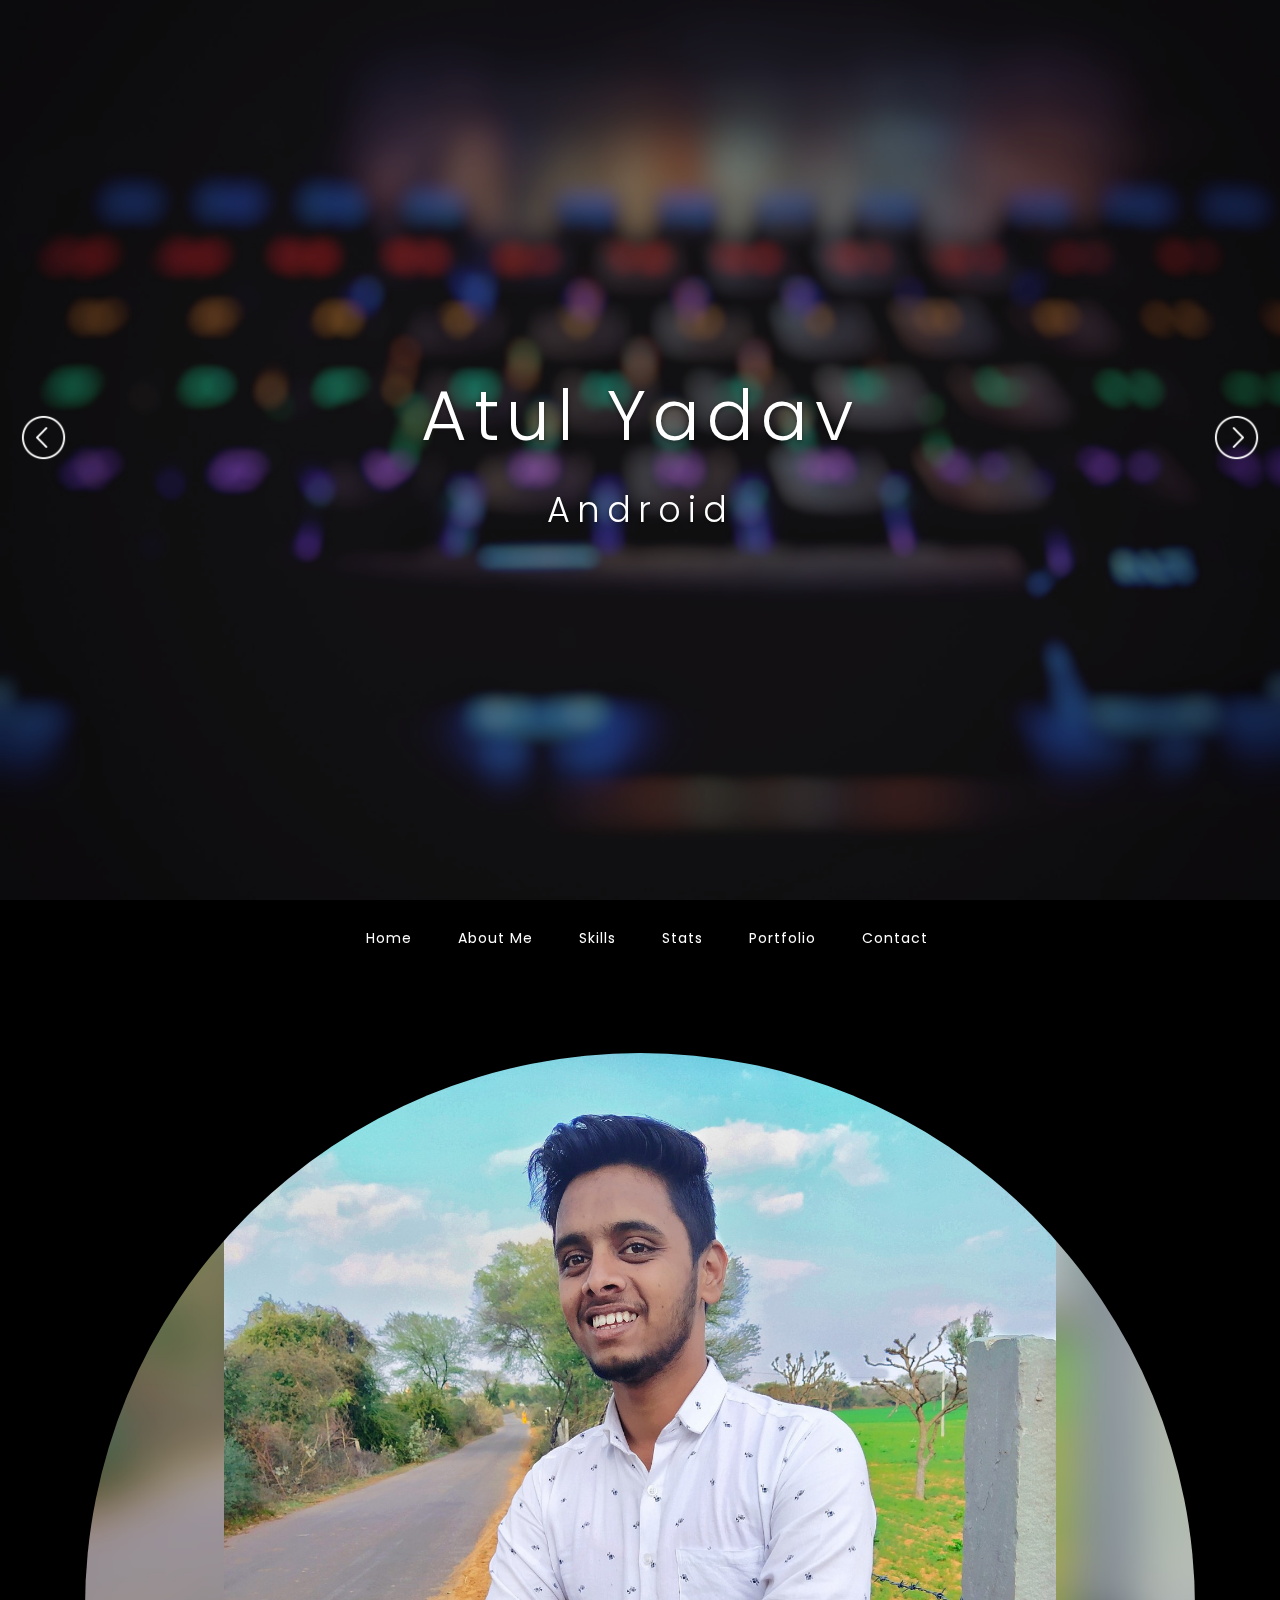
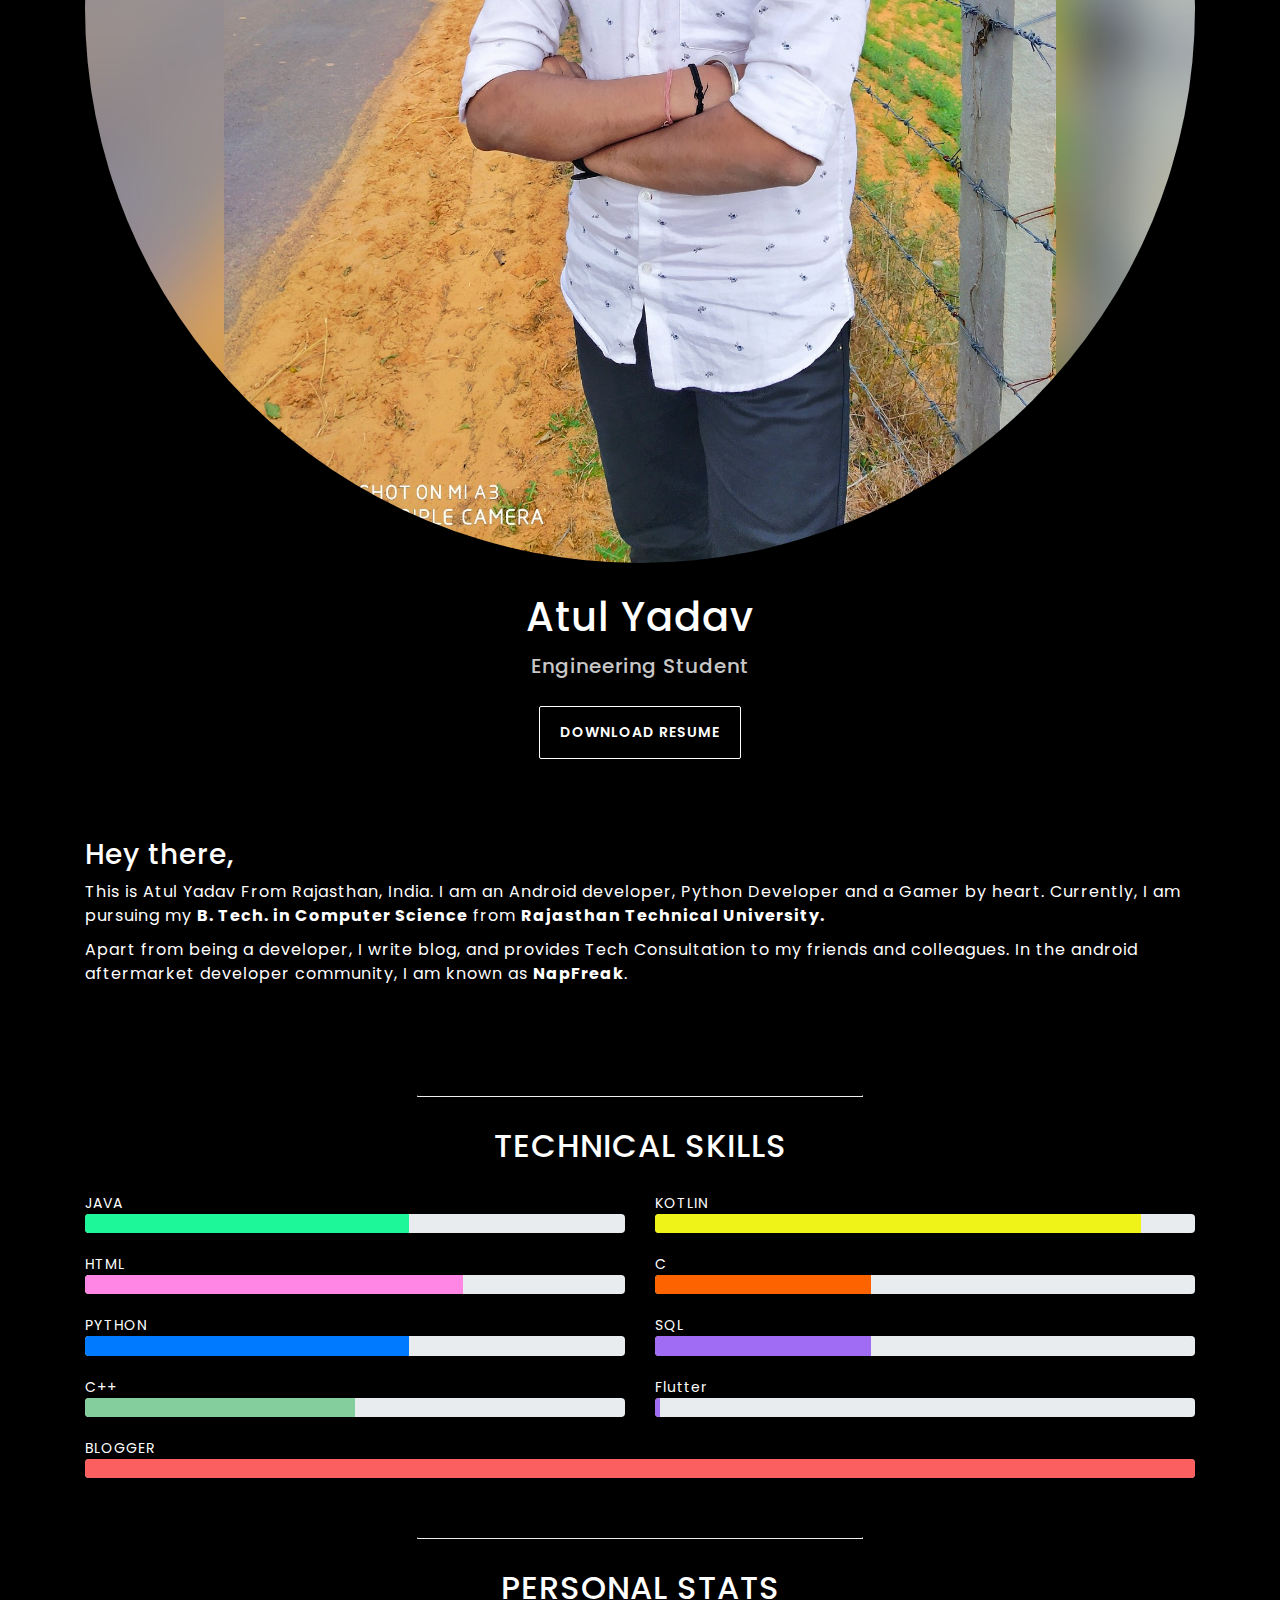
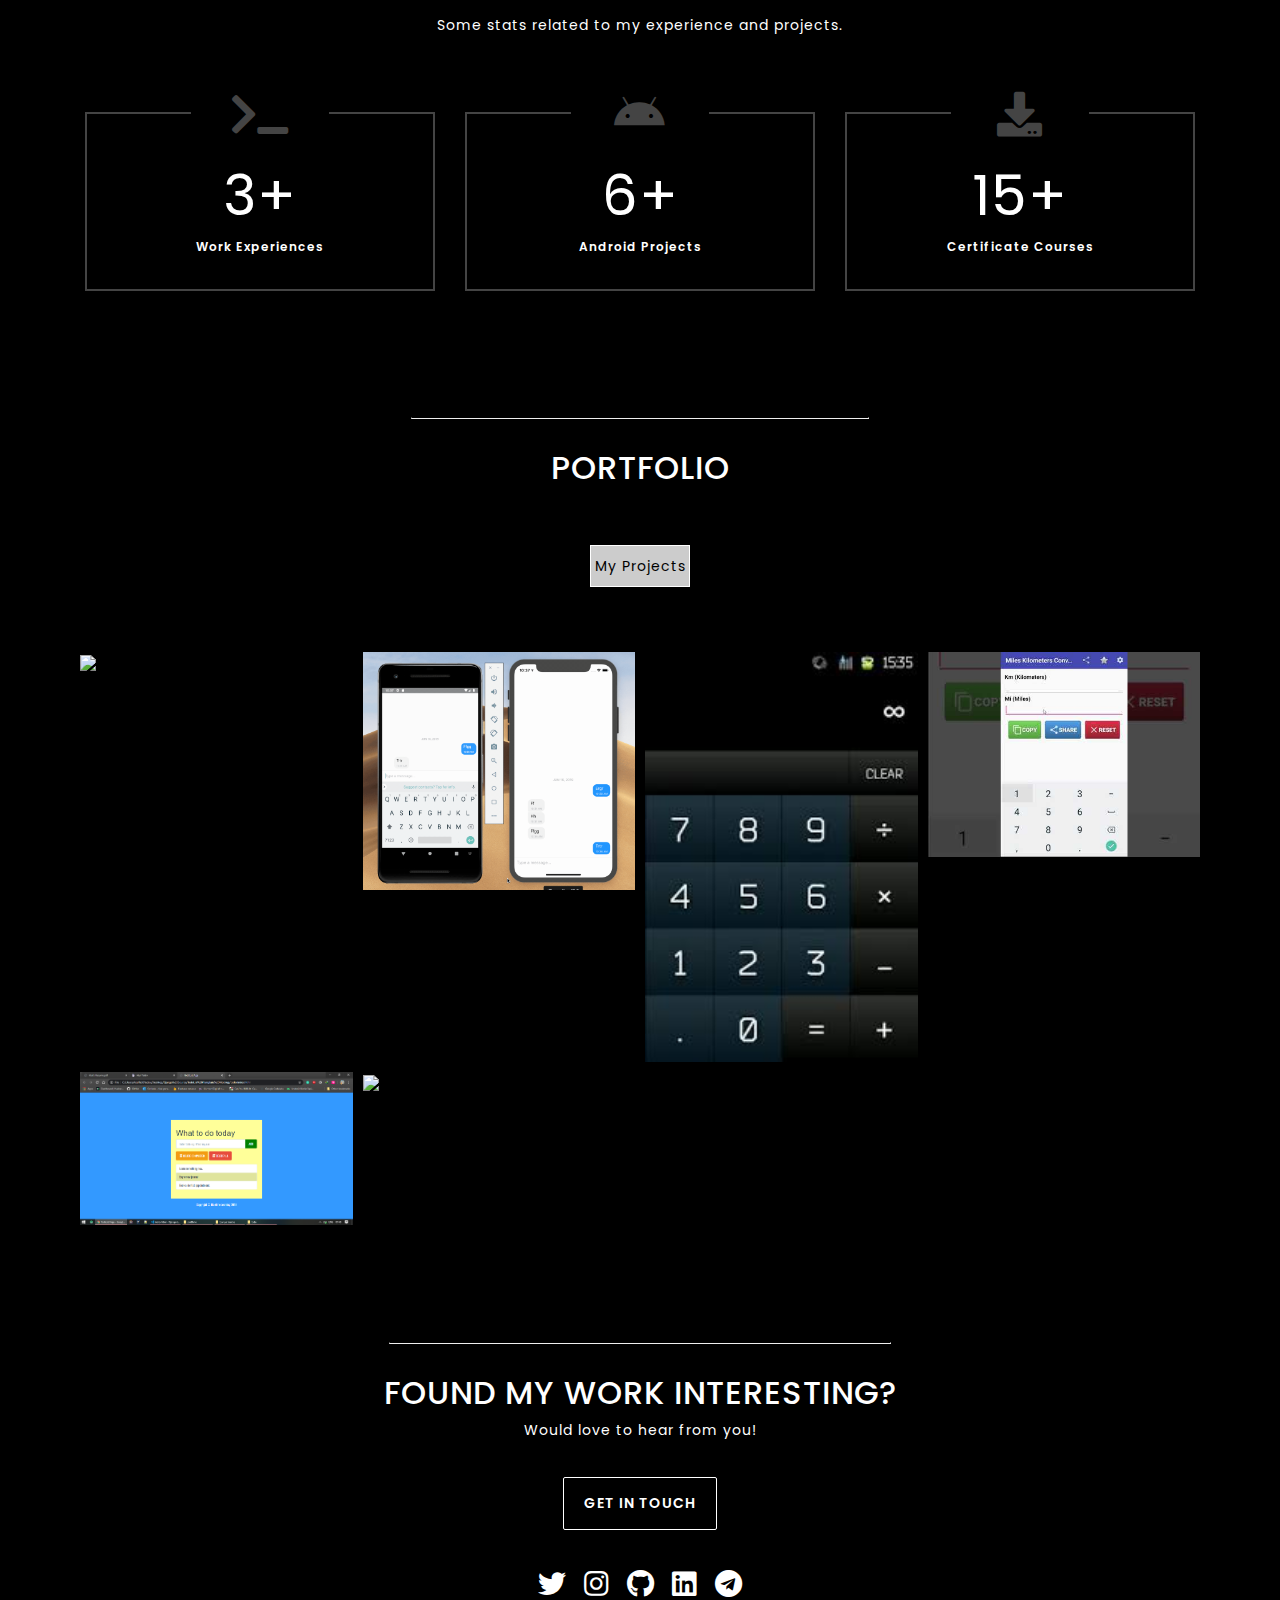
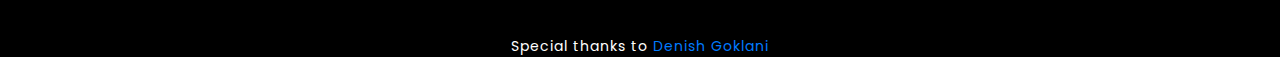
==== commit 9605c064: "Added new Logo and Updated Bio." ====
--- a/index.html
+++ b/index.html
@@ -93,13 +93,13 @@
     <section class="about_text">
         <div class="container">
             <h3>Hey there,</h3>
-            <p class="about_para">This is Atul Yadav From Rajasthan, India. I am an Android developer who develops Apps,
+            <p class="about_para">This is Atul Yadav From Rajasthan, India. I am an Android developer,
                 Python Developer and a Gamer by heart. Currently, I am pursuing my
                 <b>B. Tech. in Computer Science</b> from <b>Rajasthan Technical University.</b> 
                 <b>
                </b>
             </p>
-            <p class="about_para">Apart from being a developer, I write blog. In the android aftermarket
+            <p class="about_para">Apart from being a developer, I write blog, and  provides Tech Consultation to my friends and colleagues. In the android aftermarket
                  developer community, I am known
                 as
                 <b>NapFreak</b>.
@@ -247,7 +247,7 @@
                     <ul class="row items">
                         <li onclick="" class="websites col-6 col-sm-4 col-md-3 col-lg-3">
                             <div class="item">
-                                <img src="images/thumbnails/FlutterPort.jpg">
+                                <img src="images/thumbnails/FlutterPort.png">
                                 <div class="icons">
                                     <a href="images/portfolio/FlutterPort.jpg" title="View Image" class="openButton"
                                         data-fancybox
@@ -398,4 +398,4 @@
     <script src="js/script.js"></script>
 </body>
 
-</html>
+
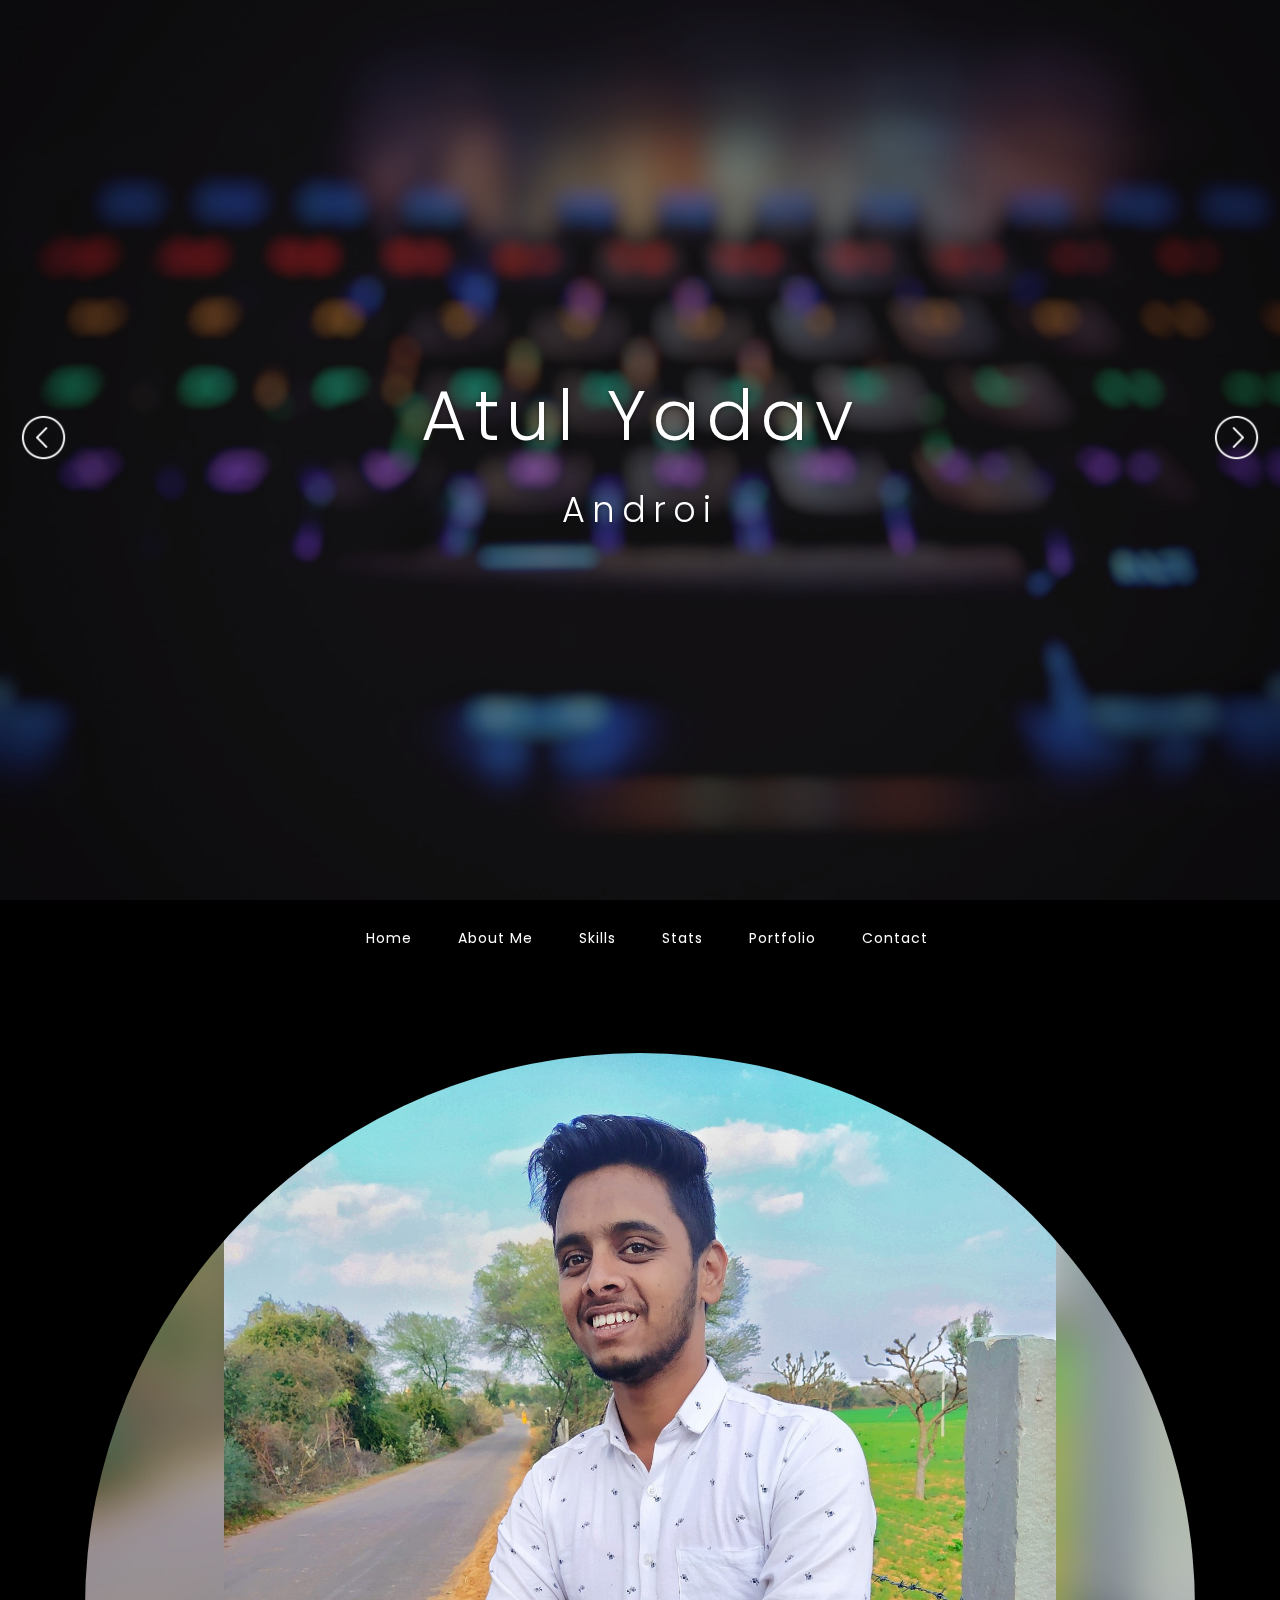
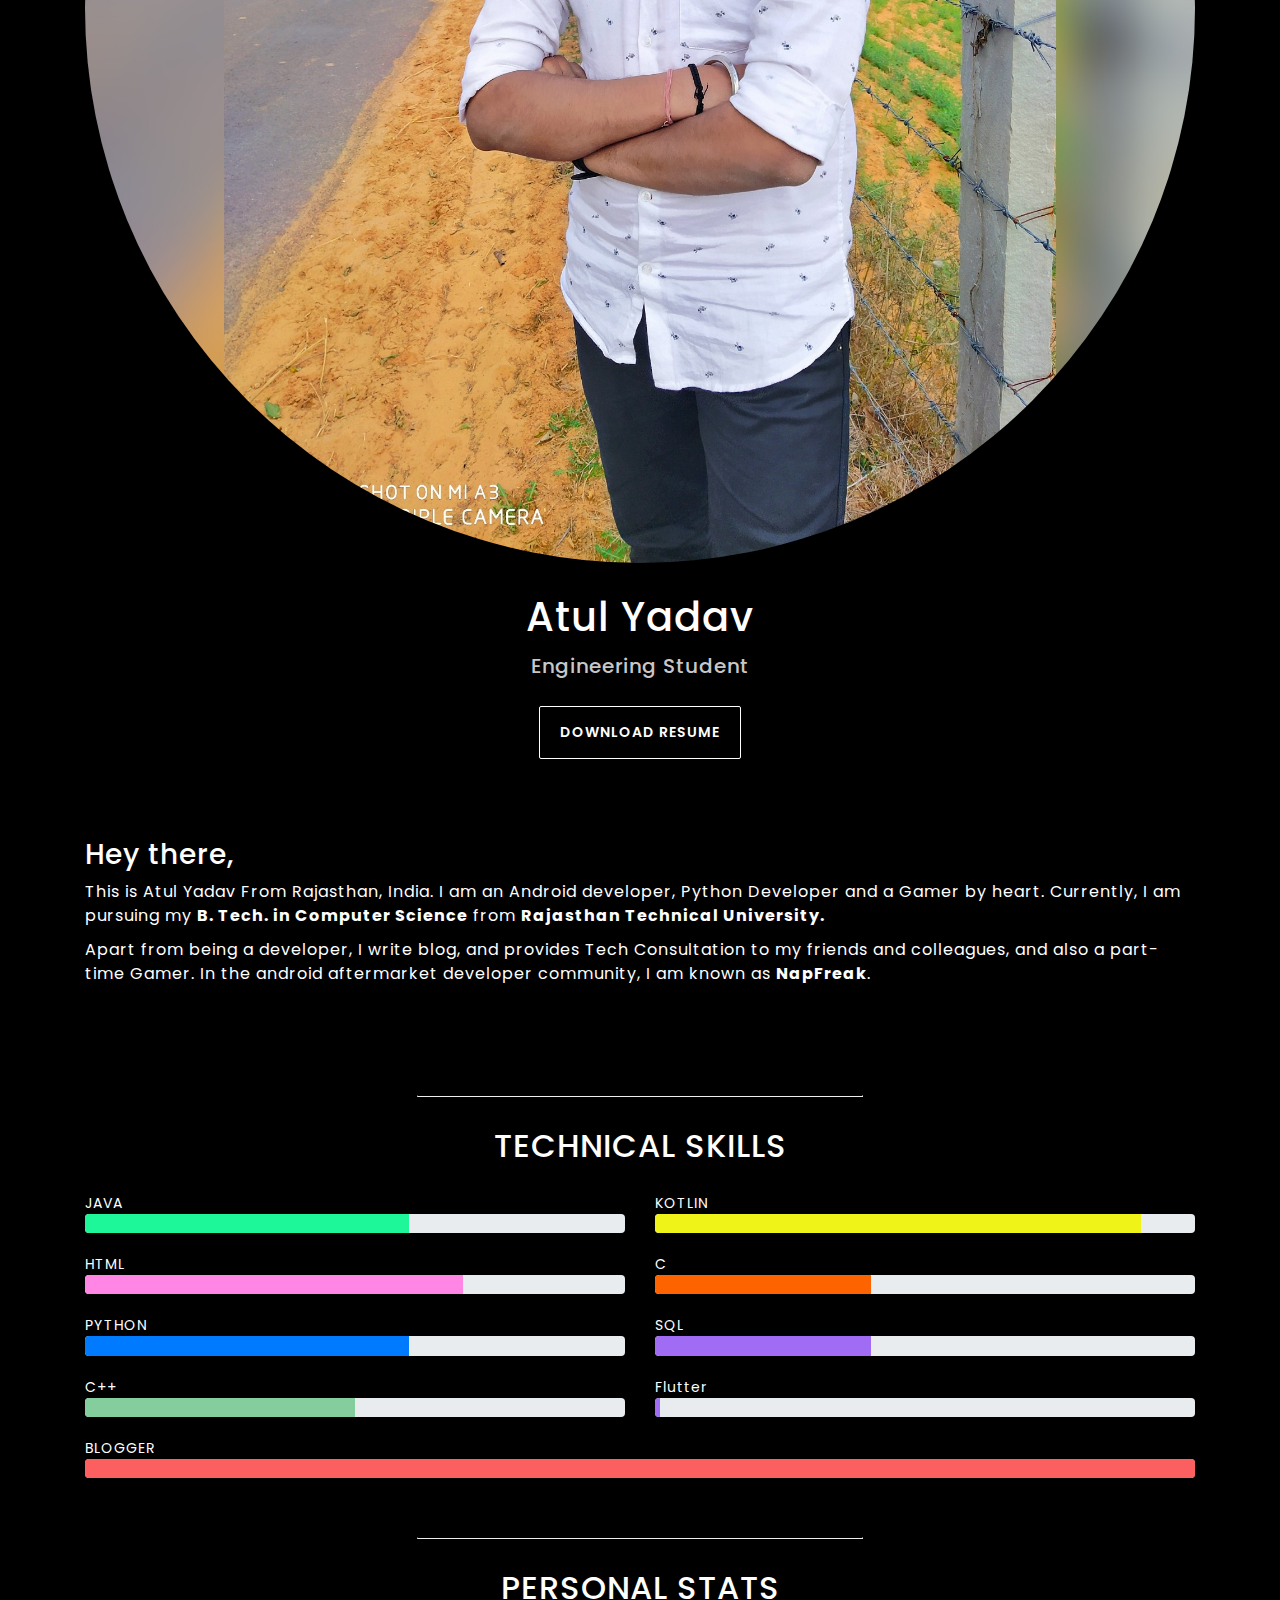
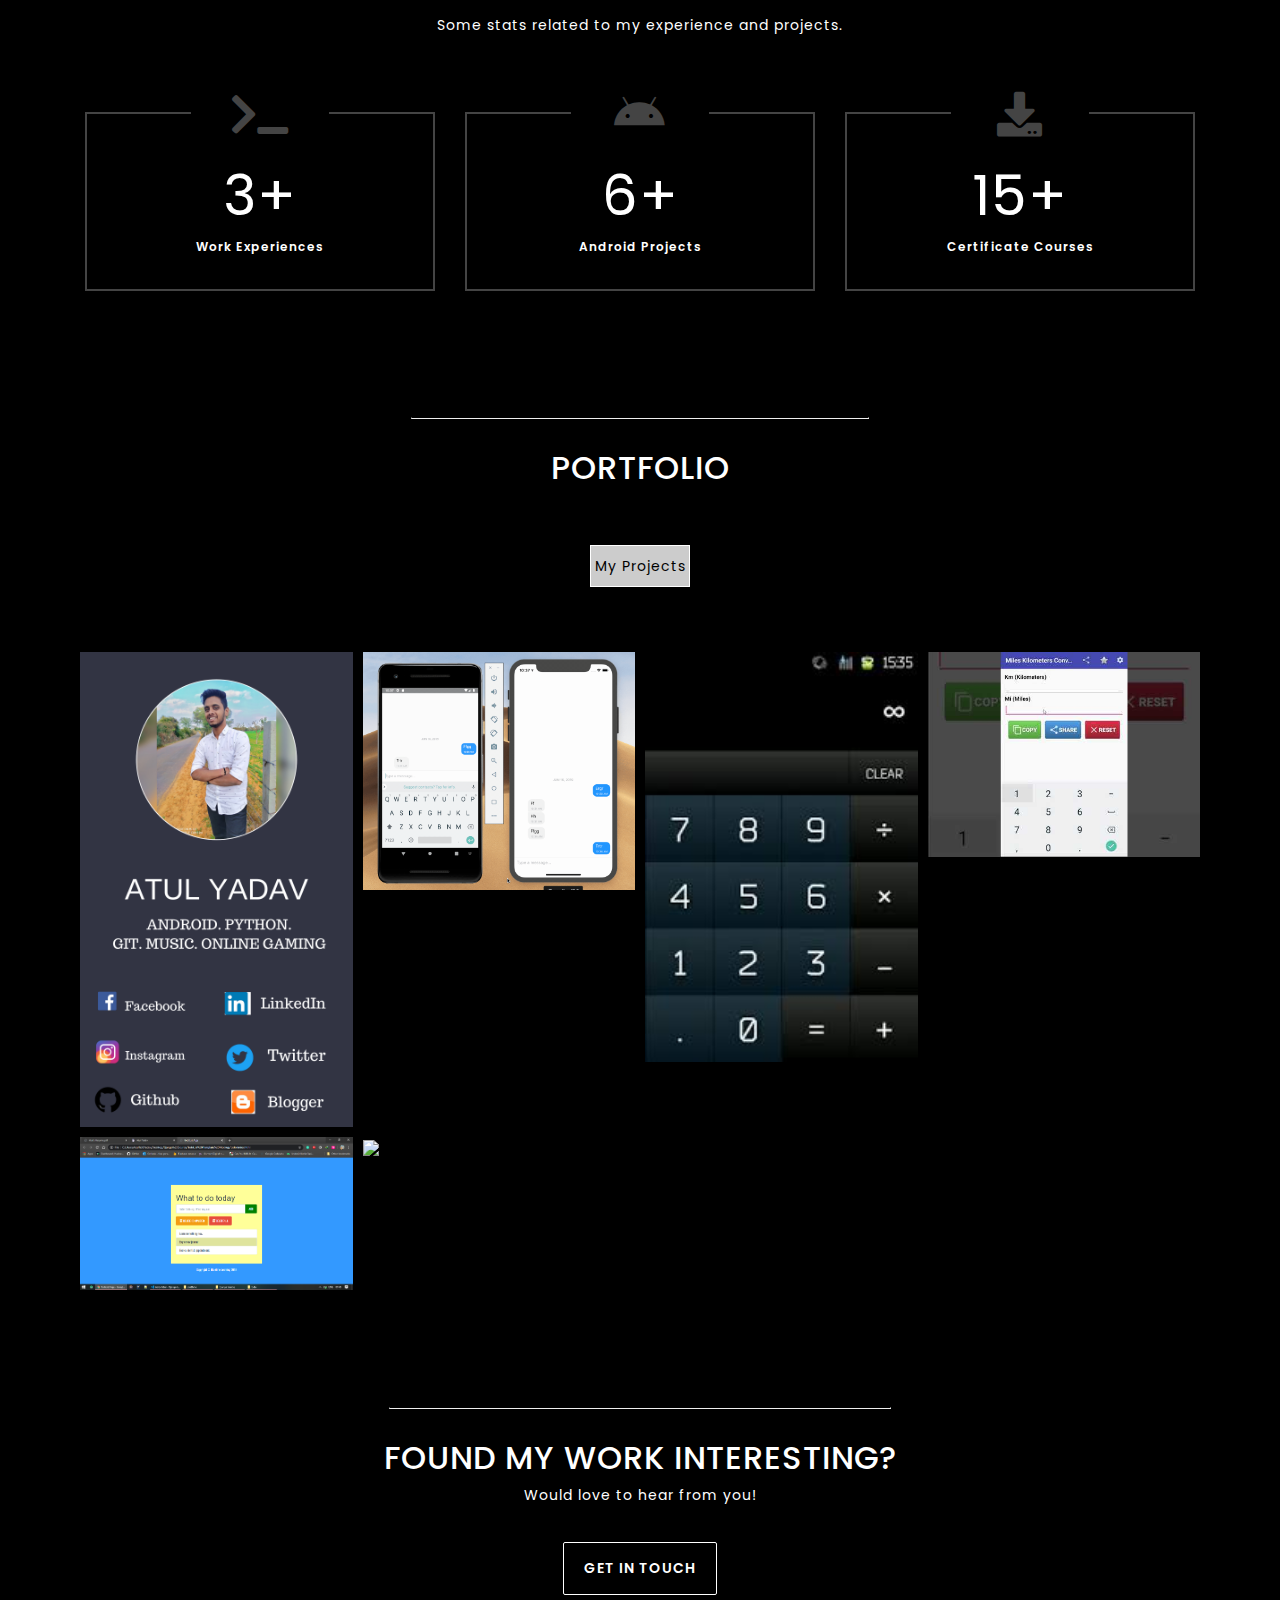
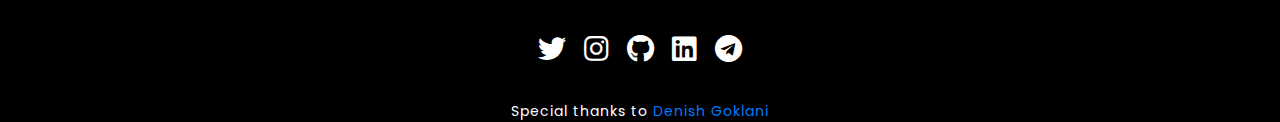
==== commit 7b62114e: "Added new Logo and Updated Bio." ====
--- a/index.html
+++ b/index.html
@@ -99,7 +99,7 @@
                 <b>
                </b>
             </p>
-            <p class="about_para">Apart from being a developer, I write blog, and  provides Tech Consultation to my friends and colleagues. In the android aftermarket
+            <p class="about_para">Apart from being a developer, I write blog, and  provides Tech Consultation to my friends and colleagues, and also a part-time Gamer. In the android aftermarket
                  developer community, I am known
                 as
                 <b>NapFreak</b>.
